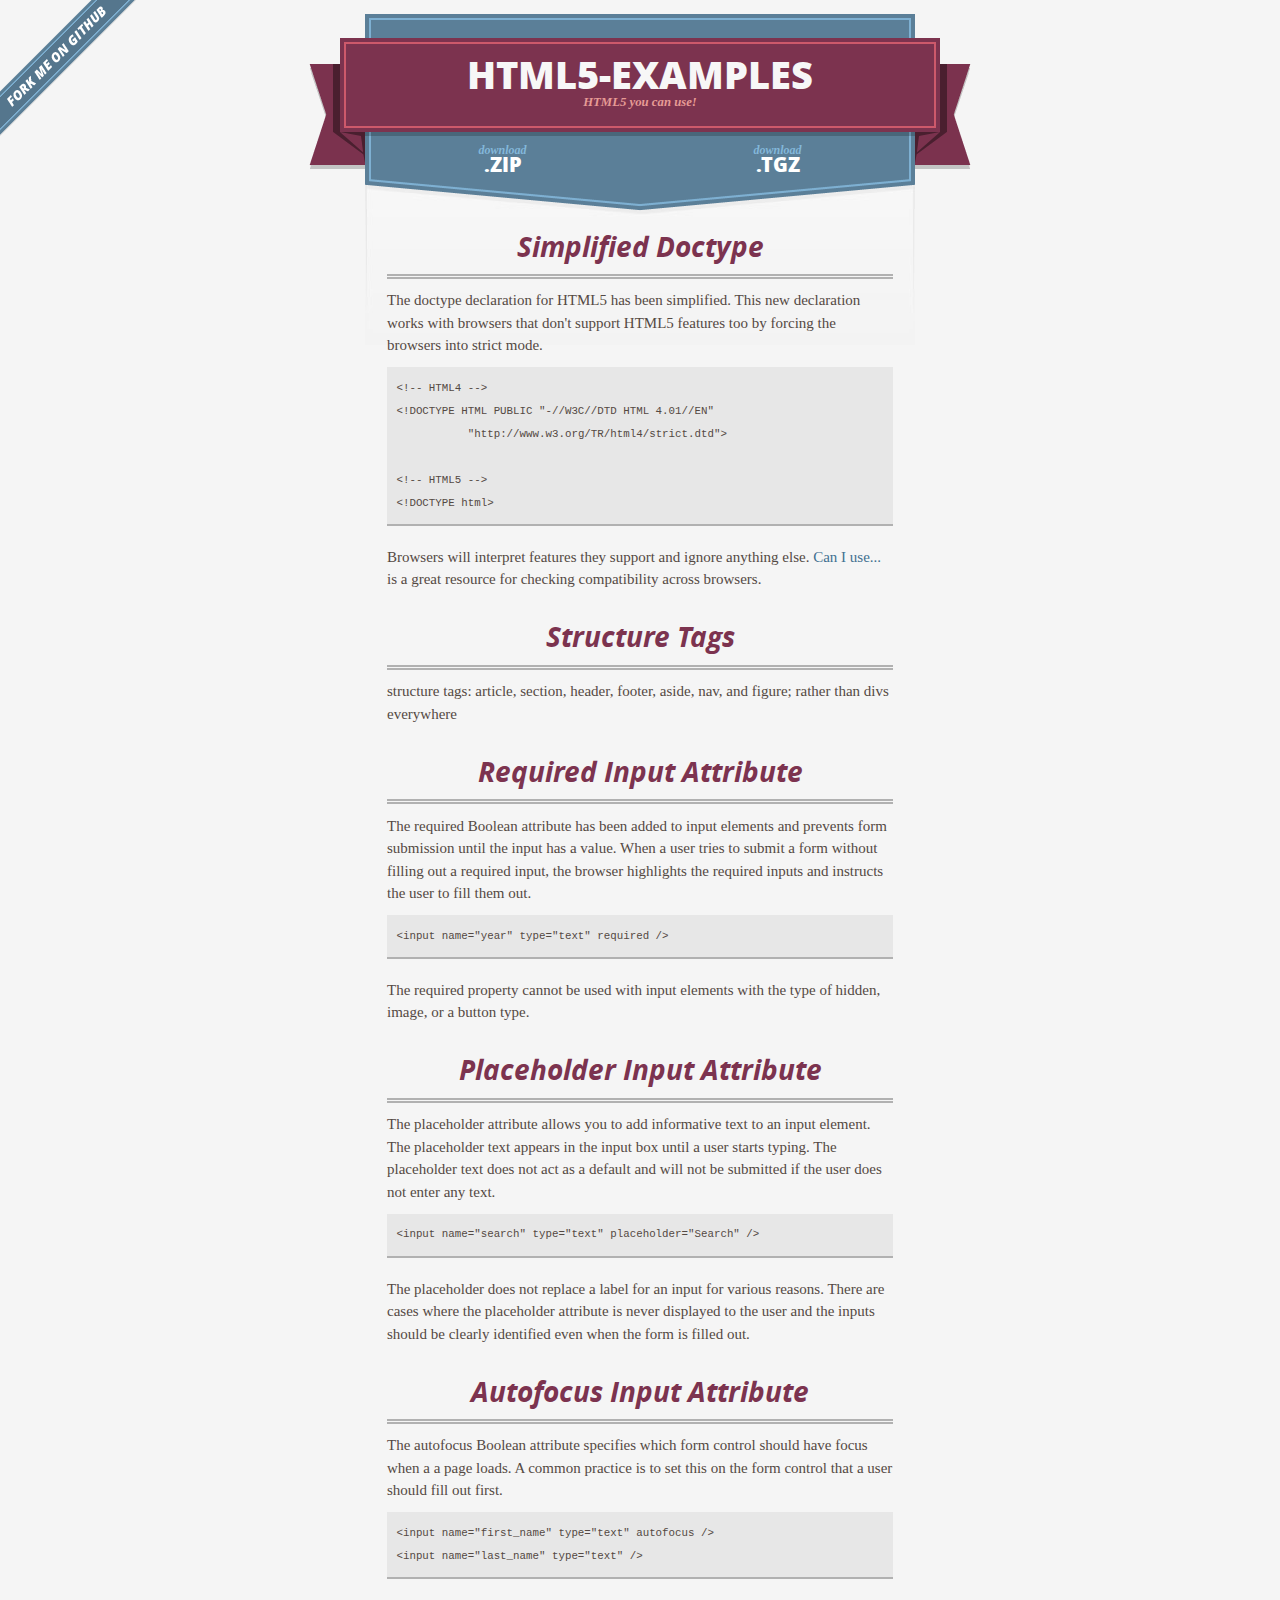
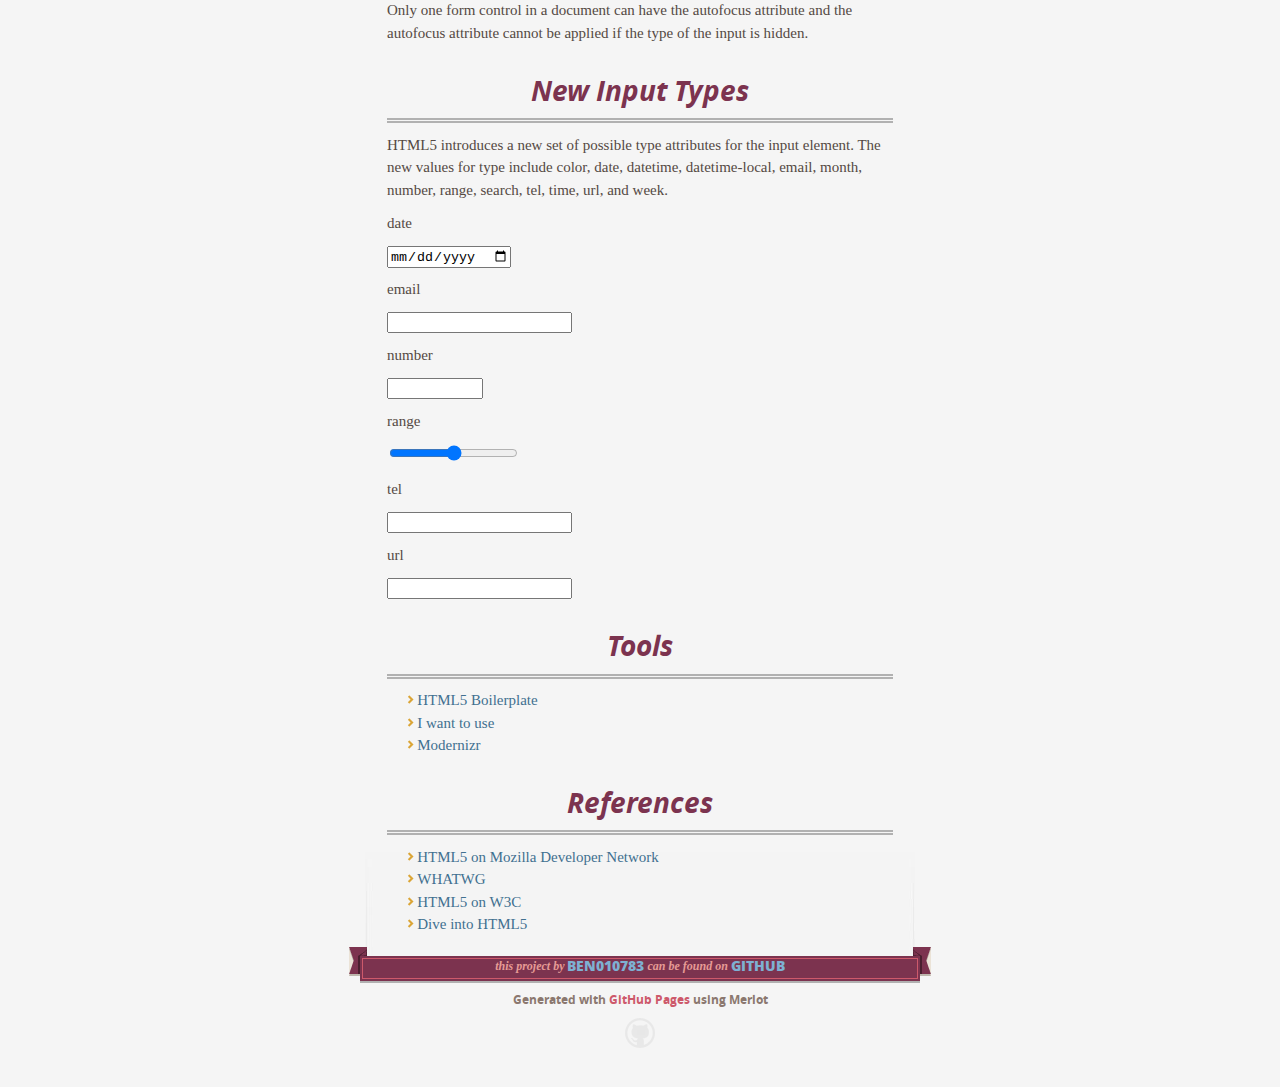
==== index.html @ 08380a98 "Removed placeholder text and added HTML5 info" ====
<!DOCTYPE html>
<html>
  <head>
    <meta charset='utf-8'>
    <meta http-equiv="X-UA-Compatible" content="chrome=1">
    <meta name="viewport" content="width=640" />

    <link rel="stylesheet" href="stylesheets/core.css" media="screen"/>
    <link rel="stylesheet" href="stylesheets/mobile.css" media="handheld, only screen and (max-device-width:640px)"/>
    <link rel="stylesheet" href="stylesheets/pygment_trac.css"/>

    <script type="text/javascript" src="javascripts/modernizr.js"></script>
    <script type="text/javascript" src="https://ajax.googleapis.com/ajax/libs/jquery/1.7.1/jquery.min.js"></script>
    <script type="text/javascript" src="javascripts/headsmart.min.js"></script>
    <script type="text/javascript">
      $(document).ready(function () {
        $('#main_content').headsmart()
      })
    </script>
    <title>HTML5-examples by ben010783</title>
  </head>

  <body>
    <a id="forkme_banner" href="https://github.com/ben010783/html5-examples">View on GitHub</a>
    <div class="shell">

      <header>
        <span class="ribbon-outer">
          <span class="ribbon-inner">
            <h1>HTML5-examples</h1>
            <h2>HTML5 you can use!</h2>
          </span>
          <span class="left-tail"></span>
          <span class="right-tail"></span>
        </span>
      </header>

      <section id="downloads">
        <span class="inner">
          <a href="https://github.com/ben010783/html5-examples/zipball/master" class="zip"><em>download</em> .ZIP</a><a href="https://github.com/ben010783/html5-examples/tarball/master" class="tgz"><em>download</em> .TGZ</a>
        </span>
      </section>


      <span class="banner-fix"></span>


      <section id="main_content">
<h3>
<a name="doctype" class="anchor" href="#doctype"><span class="octicon octicon-link"></span></a>Simplified Doctype</h3>

<p>The doctype declaration for HTML5 has been simplified. This new declaration works with browsers that don't support HTML5 features too by forcing the browsers into strict mode.</p>

<pre><code>&lt;!-- HTML4 --&gt;
&lt;!DOCTYPE HTML PUBLIC "-//W3C//DTD HTML 4.01//EN"
	 "http://www.w3.org/TR/html4/strict.dtd"&gt;

&lt;!-- HTML5 --&gt;
&lt;!DOCTYPE html&gt;</code></pre>

<p>Browsers will interpret features they support and ignore anything else. <a href="http://caniuse.com/" target="_blank">Can I use...</a> is a great resource for checking compatibility across browsers.</p>

<h3>
<a name="references" class="anchor" href="#references"><span class="octicon octicon-link"></span></a>Structure Tags</h3>

<p>structure tags: article, section, header, footer, aside, nav, and figure; rather than divs everywhere</p>

<h3>
<a name="input-required" class="anchor" href="#input-required"><span class="octicon octicon-link"></span></a>Required Input Attribute</h3>

<p>The required Boolean attribute has been added to input elements and prevents form submission until the input has a value. When a user tries to submit a form without filling out a required input, the browser highlights the required inputs and instructs the user to fill them out.</p>

<pre><code>&lt;input name="year" type="text" required /&gt;</code></pre>

<p>The required property cannot be used with input elements with the type of hidden, image, or a button type.</p>
  
<h3>
<a name="input-placeholder" class="anchor" href="#input-placeholder"><span class="octicon octicon-link"></span></a>Placeholder Input Attribute</h3>

<p>The placeholder attribute allows you to add informative text to an input element. The placeholder text appears in the input box until a user starts typing. The placeholder text does not act as a default and will not be submitted if the user does not enter any text.</p>

<pre><code>&lt;input name="search" type="text" placeholder="Search" /&gt;</code></pre>

<p>The placeholder does not replace a label for an input for various reasons. There are cases where the placeholder attribute is never displayed to the user and the inputs should be clearly identified even when the form is filled out.</p>

<h3>
<a name="input-autofocus" class="anchor" href="#input-autofocus"><span class="octicon octicon-link"></span></a>Autofocus Input Attribute</h3>

<p>The autofocus Boolean attribute specifies which form control should have focus when a a page loads. A common practice is to set this on the form control that a user should fill out first.</p>

<pre><code>&lt;input name="first_name" type="text" autofocus /&gt;
&lt;input name="last_name" type="text" /&gt;
</code></pre>

<p>Only one form control in a document can have the autofocus attribute and the autofocus attribute cannot be applied if the type of the input is hidden.</p>

<h3>
<a name="" class="anchor" href="#"><span class="octicon octicon-link"></span></a>New Input Types</h3>

<p>HTML5 introduces a new set of possible type attributes for the input element. The new values for type include color, date, datetime, datetime-local, email, month, number, range, search, tel, time, url, and week.</p>

<p>date</p>
<input type="date" name="start_date" />

<p>email</p>
<input type="email" name="email" />

<p>number</p>
<input type="number" name="order_id" min="1" max="9999999" />

<p>range</p>
<input type="range" name"speed" min="0" max="260" step="10" />

<p>tel</p>
<input type="tel" name"phone_number" />

<p>url</p>
<input type="url" name="home_page" />

<h3>
<a name="tools" class="anchor" href="#tools"><span class="octicon octicon-link"></span></a>Tools</h3>

<ul>
<li><a href="http://html5boilerplate.com/" target="_blank">HTML5 Boilerplate</a></li>
<li><a href="http://www.iwanttouse.com/" target="_blank">I want to use</a></li>
<li><a href="http://modernizr.com/" target="_blank">Modernizr</a></li>
</ul>

<h3>
<a name="references" class="anchor" href="#references"><span class="octicon octicon-link"></span></a>References</h3>

<ul>
<li><a href="https://developer.mozilla.org/en-US/docs/Web/Guide/HTML/HTML5" target="_blank">HTML5 on Mozilla Developer Network</a></li>
<li><a href="http://www.whatwg.org/" target="_blank">WHATWG</a></li>
<li><a href="http://www.w3.org/TR/html5/" target="_blank">HTML5 on W3C</a></li>
<li><a href="http://diveintohtml5.info/" target="_blank">Dive into HTML5</a></li>
<li><a href="" target="_blank"></a></li>
<li><a href="" target="_blank"></a></li>
</ul>

      </section>

      <footer>
        <span class="ribbon-outer">
          <span class="ribbon-inner">
            <p>this project by <a href="https://github.com/ben010783">ben010783</a> can be found on <a href="https://github.com/ben010783/html5-examples">GitHub</a></p>
          </span>
          <span class="left-tail"></span>
          <span class="right-tail"></span>
        </span>
        <p>Generated with <a href="http://pages.github.com">GitHub Pages</a> using Merlot</p>
        <span class="octocat"></span>
      </footer>

    </div>

    
  </body>
</html>
---- stylesheets/core.css ----
@import url("screen.css");
@import url("non-screen.css") handheld;
@import url("non-screen.css") only screen and (max-device-width:640px);
---- stylesheets/mobile.css ----
/* Generated by Font Squirrel (http://www.fontsquirrel.com) on February 9, 2012 */


@font-face {
  font-family: 'Open Sans';
  src: url('../fonts/opensans-regular-webfont.eot');
  src: url('../fonts/opensans-regular-webfont.eot?#iefix') format('embedded-opentype'),
       url('../fonts/opensans-regular-webfont.woff') format('woff'),
       url('../fonts/opensans-regular-webfont.ttf') format('truetype'),
       url('../fonts/opensans-regular-webfont.svg#OpenSansRegular') format('svg');
  font-weight: normal;
  font-style: normal;
}

@font-face {
  font-family: 'Open Sans';
  src: url('../fonts/opensans-italic-webfont.eot');
  src: url('../fonts/opensans-italic-webfont.eot?#iefix') format('embedded-opentype'),
       url('../fonts/opensans-italic-webfont.woff') format('woff'),
       url('../fonts/opensans-italic-webfont.ttf') format('truetype'),
       url('../fonts/opensans-italic-webfont.svg#OpenSansItalic') format('svg');
  font-weight: normal;
  font-style: italic;
}

@font-face {
  font-family: 'Open Sans';
  src: url('../fonts/opensans-bold-webfont.eot');
  src: url('../fonts/opensans-bold-webfont.eot?#iefix') format('embedded-opentype'),
       url('../fonts/opensans-bold-webfont.woff') format('woff'),
       url('../fonts/opensans-bold-webfont.ttf') format('truetype'),
       url('../fonts/opensans-bold-webfont.svg#OpenSansBold') format('svg');
  font-weight: bold;
  font-style: normal;
}

@font-face {
  font-family: 'Open Sans';
  src: url('../fonts/opensans-bolditalic-webfont.eot');
  src: url('../fonts/opensans-bolditalic-webfont.eot?#iefix') format('embedded-opentype'),
       url('../fonts/opensans-bolditalic-webfont.woff') format('woff'),
       url('../fonts/opensans-bolditalic-webfont.ttf') format('truetype'),
       url('../fonts/opensans-bolditalic-webfont.svg#OpenSansBoldItalic') format('svg');
  font-weight: bold;
  font-style: italic;
}

@font-face {
  font-family: 'Open Sans';
  src: url('../fonts/opensans-extrabold-webfont.eot');
  src: url('../fonts/opensans-extrabold-webfont.eot?#iefix') format('embedded-opentype'),
       url('../fonts/opensans-extrabold-webfont.woff') format('woff'),
       url('../fonts/opensans-extrabold-webfont.ttf') format('truetype'),
       url('../fonts/opensans-extrabold-webfont.svg#OpenSansExtrabold') format('svg');
  font-weight: bolder;
  font-style: normal;
}


/* http://meyerweb.com/eric/tools/css/reset/ 
   v2.0 | 20110126
   License: none (public domain)
*/

html, body, div, span, applet, object, iframe,
h1, h2, h3, h4, h5, h6, p, blockquote, pre,
a, abbr, acronym, address, big, cite, code,
del, dfn, em, img, ins, kbd, q, s, samp,
small, strike, strong, sub, sup, tt, var,
b, u, i, center,
dl, dt, dd, ol, ul, li,
fieldset, form, label, legend,
table, caption, tbody, tfoot, thead, tr, th, td,
article, aside, canvas, details, embed, 
figure, figcaption, footer, header, hgroup, 
menu, nav, output, ruby, section, summary,
time, mark, audio, video {
  margin: 0;
  padding: 0;
  border: 0;
  font-size: 100%;
  font: inherit;
  vertical-align: baseline;
}
/* HTML5 display-role reset for older browsers */
article, aside, details, figcaption, figure, 
footer, header, hgroup, menu, nav, section {
  display: block;
}
body {
  line-height: 1;
}
ol, ul {
  list-style: none;
}
blockquote, q {
  quotes: none;
}
blockquote:before, blockquote:after,
q:before, q:after {
  content: '';
  content: none;
}
table {
  border-collapse: collapse;
  border-spacing: 0;
}

header, footer, section {
  display: block;
  position: relative;
}

/* STYLES */

div.shell {
  display: block;
  width: 640px;
  margin: 0 auto;
}

a#forkme_banner {
  display: none;
}

/* header */

header {
  position: relative;
  z-index: 2;
  margin: 0;
  max-width: 640px;
  top: 51px;
}

header span.ribbon-inner {
  position: relative;
  display: block;
  background-color: #cd596b;
  border: 8px solid #7c334f;
  padding: 6px;
  z-index: 1;
}

header span.left-tail, header span.right-tail {
  position: relative;
  display: block;
  width: 19px;
  height: 10px;
  background: transparent url(../images/ribbon-tail-sprite-2x.png) 0 0 no-repeat;
  position: absolute;
  bottom: -10px;
  z-index: 0;
}

header span.left-tail {
  background-position: 0 0;
  left: 0;
}

header span.right-tail {
  background-position: -19px 0;
  right: 0;
}

header h1 {
  background-color: #7c334f;
  font-size: 2em;
  font-weight: bolder;
  font-style: normal;
  text-transform: uppercase;
  color: #F7F7F7;
  text-align: center;
  line-height:1;  
  padding: 14px 20px 0;
}

header h2 {
  background-color: #7c334f;
  font: bold italic .85em/1.5 Georgia, Times, “Times New Roman”, serif;
  color: #e69b95;
  padding-bottom: 14px;
  margin-top: -3px;
  text-align: center;
}

section#downloads {
  position: relative;
  display: block;
  height: 171px;
  width: 602px;
  padding-bottom: 150px;
  margin: 51px auto -250px;
  z-index: 1;
  background: transparent url(../images/shield.png) center 0 no-repeat;
}

section#downloads a {
  display: none;
}

span.banner-fix {
  background: transparent url(../images/shield-fallback.png) center top no-repeat;
  display: block;
  height: 31px;
  position: absolute;
  width: 640px;
  top: 20px;

}

section#main_content {
  z-index: 2;
  padding: 20px 40px 0;
  min-height:185px;
}

/* footer */

footer {
  background: none;
  padding-top: 104px;
  margin: -94px auto 40px;
  max-width:640px;
  text-align: center;
}

footer span.ribbon-outer {
  display: block;
  position: relative;
  border-bottom: 2px solid #B1B1B1;
}

footer span.ribbon-inner {
  position: relative;
  display: block;
  background-color: #cd596b;
  border: 8px solid #7c334f;
  padding: 6px;
  z-index: 1;
}

footer p {
  font-family: 'Open Sans', sans-serif;
  font-weight: bold;
  font-size: .6em;
  color: #8b786f;
}

footer a {
  color: #cd596b;
}

footer span.ribbon-inner p {
  background-color: #7c334f;
  margin: 0;
  color: #e69b95;
  font: bold italic 22px/1 Georgia, Times, “Times New Roman”, serif;
  height: auto;
  line-height: 1.1;
  padding: 20px 0px 10px;
}

footer span.ribbon-inner a {
  display: block;
  position: relative;
  bottom: 0;
  color: #7eb0d2;
  font-family: 'Open Sans', sans-serif;
  text-transform: uppercase;
  font-style: normal;
  font-weight: bolder;
  font-size: 38px;
  padding-bottom: 10px;
}

footer span.ribbon-inner a:hover {
  color: #7eb0d2;
}

footer span.left-tail, footer span.right-tail {
  position: relative;
  display: block;
  width: 23px;
  height: 126px;
  background: transparent url(../images/small-ribbon-tail-sprite-2x.png) 0 0 no-repeat;
  position: absolute;
  top: -126px;
  z-index: 0;
}

footer span.left-tail {
  background-position: 0 0;
  left: 0;
}

footer span.right-tail {
  background-position: -23px 0;
  right: 0;
}

footer span.octocat {
  background: transparent url(../images/octocat-2x.png) 0 0 no-repeat;
  display: block;
  width: 60px;
  height: 60px;
  margin: 20px auto 0;}

/* content */

body {
  background: #F7F7F7;
  font: normal normal 30px/1.5 Georgia, Palatino,” Palatino Linotype”, Times, “Times New Roman”, serif;
  color: #544943;
  -webkit-font-smoothing: antialiased;
}

a, a:hover {
  color: #417090;
}

a {
  text-decoration: none;
}

a:hover {
  text-decoration: underline;
}

h1,h2,h3,h4,h5,h6 {
  font-family: 'Open Sans', sans-serif;
  font-weight: bold;
}

p {
  margin: .7em 0 0;
}

strong {
  font-weight: bold;
}

em {
  font-style: italic;
}

ol {
  margin: .7em 0;
  list-style-type: decimal;
  padding-left: 1.35em;
}

ul {
  margin: .7em 0;
  padding-left: 1.35em;
}

ul li {
  padding-left: 20px;
  background: transparent url(../images/chevron-2x.png) left 15px no-repeat;
}

blockquote {
  font-family: 'Open Sans', sans-serif;
  margin: 20px 0;
  color: #8b786f;
  padding-left: 1.35em;
  background: transparent url('../images/blockquote-gfx-2x.png') 0 8px no-repeat;
}

img {
  -webkit-box-shadow: 0px 4px 0px #B1B1B1;
  -moz-box-shadow: 0px 4px 0px #B1B1B1;
  box-shadow: 0px 4px 0px #B1B1B1;
  border: 4px solid #E7E7E7;
  max-width: 556px;
}

hr {
  border: none;
  outline: none;
  height: 42px;
  background: transparent url('../images/hr-2x.jpg') center center repeat-x;
  margin: 0 0 20px;
}

code {
  background: #E7E7E7;
  font: normal normal .9em/1.7 "Lucida Sans Typewriter", "Lucida Console", Monaco, "Bitstream Vera Sans Mono", monospace;
  padding: 0 5px 1px;
}

pre {
  margin: 10px 0 20px;
  padding: .7em;
  background: #E7E7E7;
  border-bottom: 4px solid #B1B1B1;
  font: normal normal .9em/1.7 "Lucida Sans Typewriter", "Lucida Console", Monaco, "Bitstream Vera Sans Mono", monospace;
  overflow: auto;
}

table {
  background: #E7E7E7;
  display: table;
  width: 100%;
  border-collapse: separate;
  border-bottom: 4px solid #B1B1B1;
  margin: 10px 0;
}

tr {
  display: table-row;
}

th {
  display: table-cell;
  padding: 2px 10px;
  border: solid #F7F7F7;
  border-width: 0 4px 4px 0;
  color: #cd596b;
  font-family: 'Open Sans', sans-serif;
  font-weight: bold;
  font-size: .85em;
}

td {
  display: table-cell;
  padding: 0 .7em;
  border: solid #F7F7F7;
  border-width: 0 4px 4px 0;
}

td:last-child, th:last-child {
  border-right: none;
}

tr:last-child td {
  border-bottom: none;
}

dl {
  margin: .7em 0 20px;
}

dt {
  font-family: 'Open Sans', sans-serif;
  font-weight: bold;
}

dd {
  padding-left: 1.35em;
}

dd p:first-child {
  margin-top: 0;
}

/* Content based headers */

#main_content > .header-level-1:first-child,
#main_content > .header-level-2:first-child,
#main_content > .header-level-3:first-child,
#main_content > .header-level-4:first-child,
#main_content > .header-level-5:first-child,
#main_content > .header-level-6:first-child {
  margin-top: 0;
}

.header-level-1 {
  font-size: 1.85em;
  border-bottom: .2em double #B1B1B1;
  color: #7c334f;
  text-align: center;
  font-style: italic;
  margin: 1.1em 0 .38em;
  line-height: 1.2;
  padding-bottom: 10px
}

.header-level-2 {
  font-size: 1.58em;
  color: #7c334f;
  margin: .95em 0 .5em;
  border-bottom: .1em solid #B1B1B1;
  line-height: 1.2;
  padding-bottom: 10px
}

.header-level-3 {
  margin: 20px 0 10px;
  font-size: 1.45em;
}

.header-level-4 {
  margin: .6em 0;
  font-size: 1.2em;
  color: #cd596b;
}

.header-level-5 {
  margin: .7em 0;
  font-size: 1em;
  color: #8b786f;
}

.header-level-6 {
  margin: .8em 0;
  font-size: .85em;
  font-style: italic;
}
---- stylesheets/pygment_trac.css ----
.highlight  { background: #ffffff; }
.highlight .c { color: #999988; font-style: italic } /* Comment */
.highlight .err { color: #a61717; background-color: #e3d2d2 } /* Error */
.highlight .k { font-weight: bold } /* Keyword */
.highlight .o { font-weight: bold } /* Operator */
.highlight .cm { color: #999988; font-style: italic } /* Comment.Multiline */
.highlight .cp { color: #999999; font-weight: bold } /* Comment.Preproc */
.highlight .c1 { color: #999988; font-style: italic } /* Comment.Single */
.highlight .cs { color: #999999; font-weight: bold; font-style: italic } /* Comment.Special */
.highlight .gd { color: #000000; background-color: #ffdddd } /* Generic.Deleted */
.highlight .gd .x { color: #000000; background-color: #ffaaaa } /* Generic.Deleted.Specific */
.highlight .ge { font-style: italic } /* Generic.Emph */
.highlight .gr { color: #aa0000 } /* Generic.Error */
.highlight .gh { color: #999999 } /* Generic.Heading */
.highlight .gi { color: #000000; background-color: #ddffdd } /* Generic.Inserted */
.highlight .gi .x { color: #000000; background-color: #aaffaa } /* Generic.Inserted.Specific */
.highlight .go { color: #888888 } /* Generic.Output */
.highlight .gp { color: #555555 } /* Generic.Prompt */
.highlight .gs { font-weight: bold } /* Generic.Strong */
.highlight .gu { color: #800080; font-weight: bold; } /* Generic.Subheading */
.highlight .gt { color: #aa0000 } /* Generic.Traceback */
.highlight .kc { font-weight: bold } /* Keyword.Constant */
.highlight .kd { font-weight: bold } /* Keyword.Declaration */
.highlight .kn { font-weight: bold } /* Keyword.Namespace */
.highlight .kp { font-weight: bold } /* Keyword.Pseudo */
.highlight .kr { font-weight: bold } /* Keyword.Reserved */
.highlight .kt { color: #445588; font-weight: bold } /* Keyword.Type */
.highlight .m { color: #009999 } /* Literal.Number */
.highlight .s { color: #d14 } /* Literal.String */
.highlight .na { color: #008080 } /* Name.Attribute */
.highlight .nb { color: #0086B3 } /* Name.Builtin */
.highlight .nc { color: #445588; font-weight: bold } /* Name.Class */
.highlight .no { color: #008080 } /* Name.Constant */
.highlight .ni { color: #800080 } /* Name.Entity */
.highlight .ne { color: #990000; font-weight: bold } /* Name.Exception */
.highlight .nf { color: #990000; font-weight: bold } /* Name.Function */
.highlight .nn { color: #555555 } /* Name.Namespace */
.highlight .nt { color: #000080 } /* Name.Tag */
.highlight .nv { color: #008080 } /* Name.Variable */
.highlight .ow { font-weight: bold } /* Operator.Word */
.highlight .w { color: #bbbbbb } /* Text.Whitespace */
.highlight .mf { color: #009999 } /* Literal.Number.Float */
.highlight .mh { color: #009999 } /* Literal.Number.Hex */
.highlight .mi { color: #009999 } /* Literal.Number.Integer */
.highlight .mo { color: #009999 } /* Literal.Number.Oct */
.highlight .sb { color: #d14 } /* Literal.String.Backtick */
.highlight .sc { color: #d14 } /* Literal.String.Char */
.highlight .sd { color: #d14 } /* Literal.String.Doc */
.highlight .s2 { color: #d14 } /* Literal.String.Double */
.highlight .se { color: #d14 } /* Literal.String.Escape */
.highlight .sh { color: #d14 } /* Literal.String.Heredoc */
.highlight .si { color: #d14 } /* Literal.String.Interpol */
.highlight .sx { color: #d14 } /* Literal.String.Other */
.highlight .sr { color: #009926 } /* Literal.String.Regex */
.highlight .s1 { color: #d14 } /* Literal.String.Single */
.highlight .ss { color: #990073 } /* Literal.String.Symbol */
.highlight .bp { color: #999999 } /* Name.Builtin.Pseudo */
.highlight .vc { color: #008080 } /* Name.Variable.Class */
.highlight .vg { color: #008080 } /* Name.Variable.Global */
.highlight .vi { color: #008080 } /* Name.Variable.Instance */
.highlight .il { color: #009999 } /* Literal.Number.Integer.Long */

.type-csharp .highlight .k { color: #0000FF }
.type-csharp .highlight .kt { color: #0000FF }
.type-csharp .highlight .nf { color: #000000; font-weight: normal }
.type-csharp .highlight .nc { color: #2B91AF }
.type-csharp .highlight .nn { color: #000000 }
.type-csharp .highlight .s { color: #A31515 }
.type-csharp .highlight .sc { color: #A31515 }
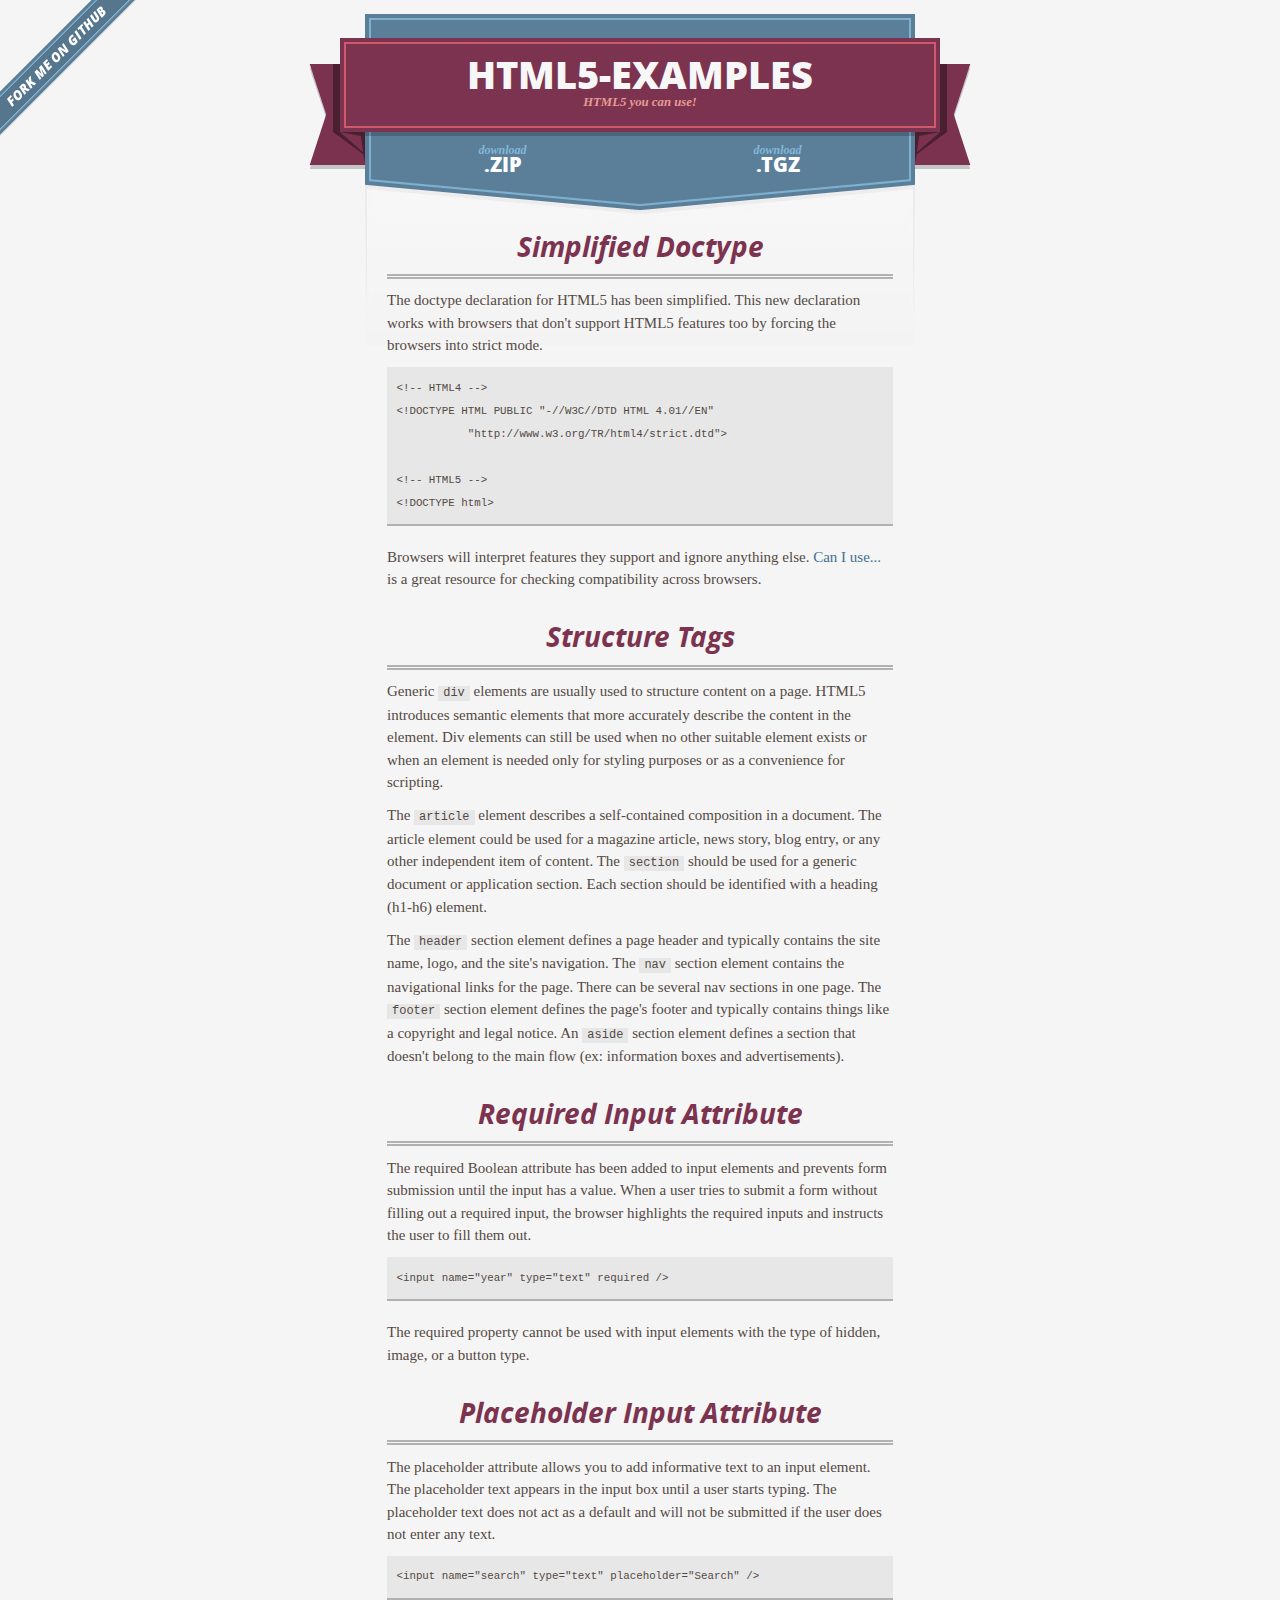
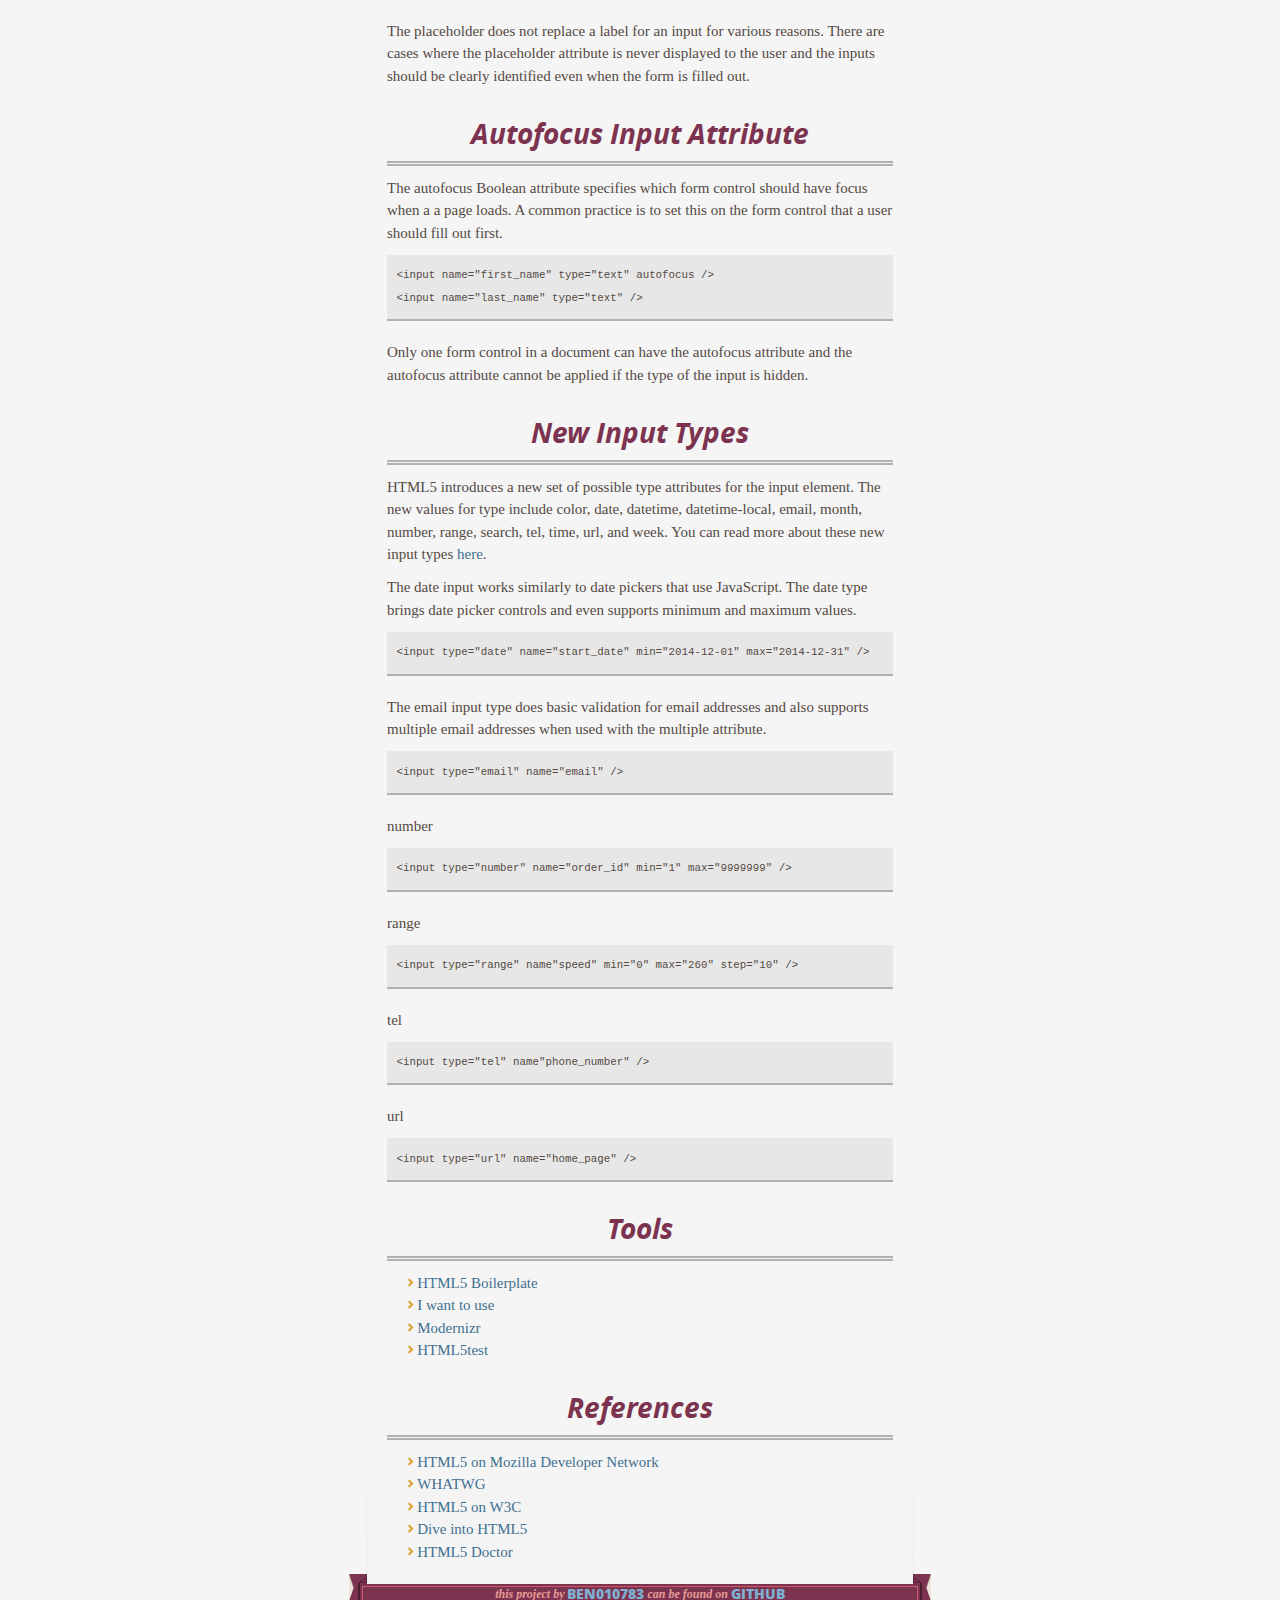
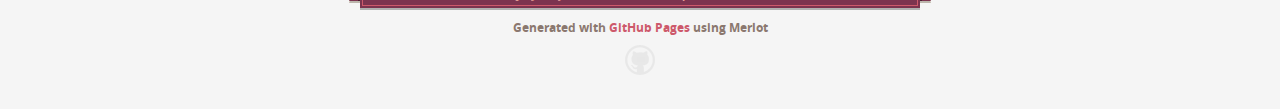
==== commit 2b55331e: "Added descriptions of more input types" ====
--- a/index.html
+++ b/index.html
@@ -63,7 +63,11 @@
 <h3>
 <a name="references" class="anchor" href="#references"><span class="octicon octicon-link"></span></a>Structure Tags</h3>
 
-<p>structure tags: article, section, header, footer, aside, nav, and figure; rather than divs everywhere</p>
+<p>Generic <code>div</code> elements are usually used to structure content on a page. HTML5 introduces semantic elements that more accurately describe the content in the element. Div elements can still be used when no other suitable element exists or when an element is needed only for styling purposes or as a convenience for scripting.</p>
+
+<p>The <code>article</code> element describes a self-contained composition in a document. The article element could be used for a magazine article, news story, blog entry, or any other independent item of content. The <code>section</code> should be used for a generic document or application section. Each section should be identified with a heading (h1-h6) element.</p>
+
+<p>The <code>header</code> section element defines a page header and typically contains the site name, logo, and the site's navigation. The <code>nav</code> section element contains the navigational links for the page.  There can be several nav sections in one page. The <code>footer</code> section element defines the page's footer and typically contains things like a copyright and legal notice. An <code>aside</code> section element defines a section that doesn't belong to the main flow (ex: information boxes and advertisements).</p>
 
 <h3>
 <a name="input-required" class="anchor" href="#input-required"><span class="octicon octicon-link"></span></a>Required Input Attribute</h3>
@@ -97,25 +101,25 @@
 <h3>
 <a name="" class="anchor" href="#"><span class="octicon octicon-link"></span></a>New Input Types</h3>
 
-<p>HTML5 introduces a new set of possible type attributes for the input element. The new values for type include color, date, datetime, datetime-local, email, month, number, range, search, tel, time, url, and week.</p>
+<p>HTML5 introduces a new set of possible type attributes for the input element. The new values for type include color, date, datetime, datetime-local, email, month, number, range, search, tel, time, url, and week. You can read more about these new input types <a href="http://html5doctor.com/html5-forms-input-types/" target="_blank">here</a>.</p>
 
-<p>date</p>
-<input type="date" name="start_date" />
+<p>The date input works similarly to date pickers that use JavaScript. The date type brings date picker controls and even supports minimum and maximum values.</p>
+<pre><code>&lt;input type="date" name="start_date" min="2014-12-01" max="2014-12-31" /&gt;</code></pre>
 
-<p>email</p>
-<input type="email" name="email" />
+<p>The email input type does basic validation for email addresses and also supports multiple email addresses when used with the multiple attribute.</p>
+<pre><code>&lt;input type="email" name="email" /&gt;</code></pre>
 
 <p>number</p>
-<input type="number" name="order_id" min="1" max="9999999" />
+<pre><code>&lt;input type="number" name="order_id" min="1" max="9999999" /&gt;</code></pre>
 
 <p>range</p>
-<input type="range" name"speed" min="0" max="260" step="10" />
+<pre><code>&lt;input type="range" name"speed" min="0" max="260" step="10" /&gt;</code></pre>
 
 <p>tel</p>
-<input type="tel" name"phone_number" />
+<pre><code>&lt;input type="tel" name"phone_number" /&gt;</code></pre>
 
 <p>url</p>
-<input type="url" name="home_page" />
+<pre><code>&lt;input type="url" name="home_page" /&gt;</code></pre>
 
 <h3>
 <a name="tools" class="anchor" href="#tools"><span class="octicon octicon-link"></span></a>Tools</h3>
@@ -124,6 +128,7 @@
 <li><a href="http://html5boilerplate.com/" target="_blank">HTML5 Boilerplate</a></li>
 <li><a href="http://www.iwanttouse.com/" target="_blank">I want to use</a></li>
 <li><a href="http://modernizr.com/" target="_blank">Modernizr</a></li>
+<li><a href="http://html5test.com/" target="_blank">HTML5test</a></li>
 </ul>
 
 <h3>
@@ -134,8 +139,7 @@
 <li><a href="http://www.whatwg.org/" target="_blank">WHATWG</a></li>
 <li><a href="http://www.w3.org/TR/html5/" target="_blank">HTML5 on W3C</a></li>
 <li><a href="http://diveintohtml5.info/" target="_blank">Dive into HTML5</a></li>
-<li><a href="" target="_blank"></a></li>
-<li><a href="" target="_blank"></a></li>
+<li><a href="http://html5doctor.com/" target="_blank">HTML5 Doctor</a></li>
 </ul>
 
       </section>
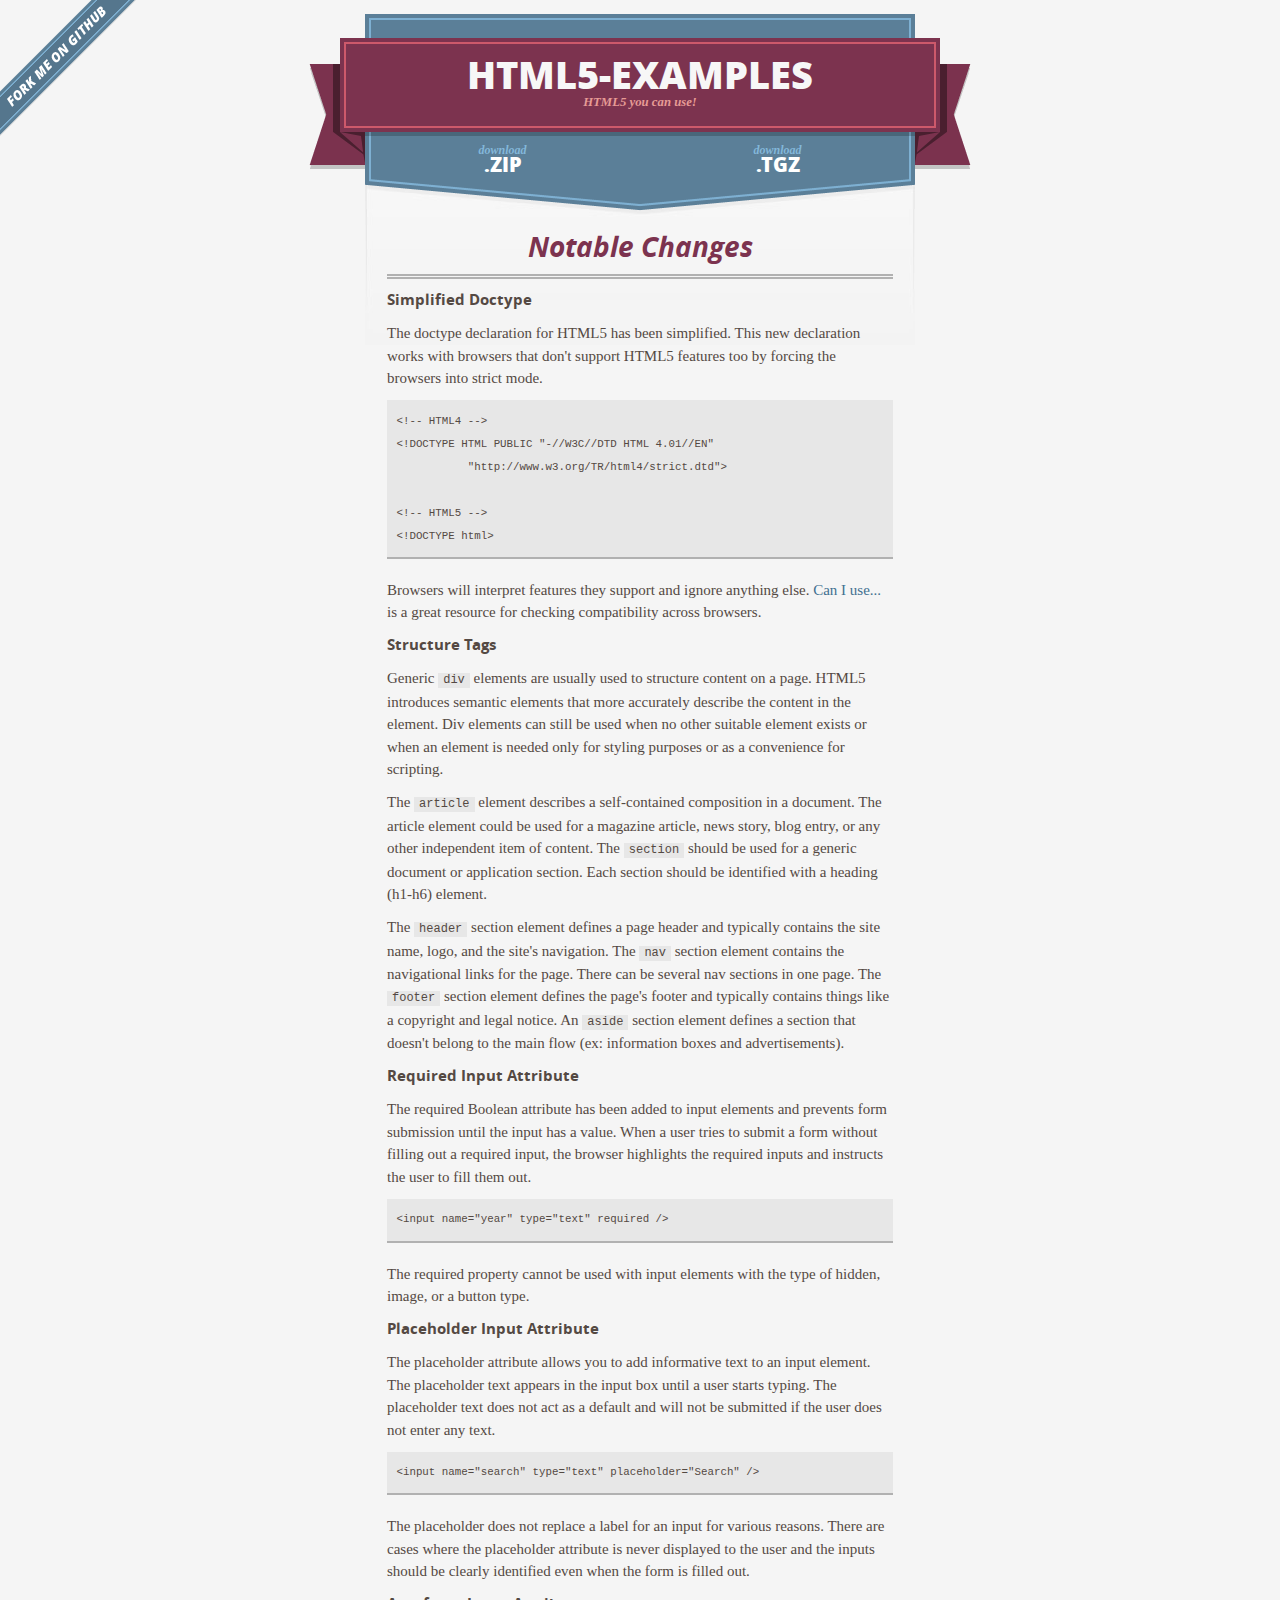
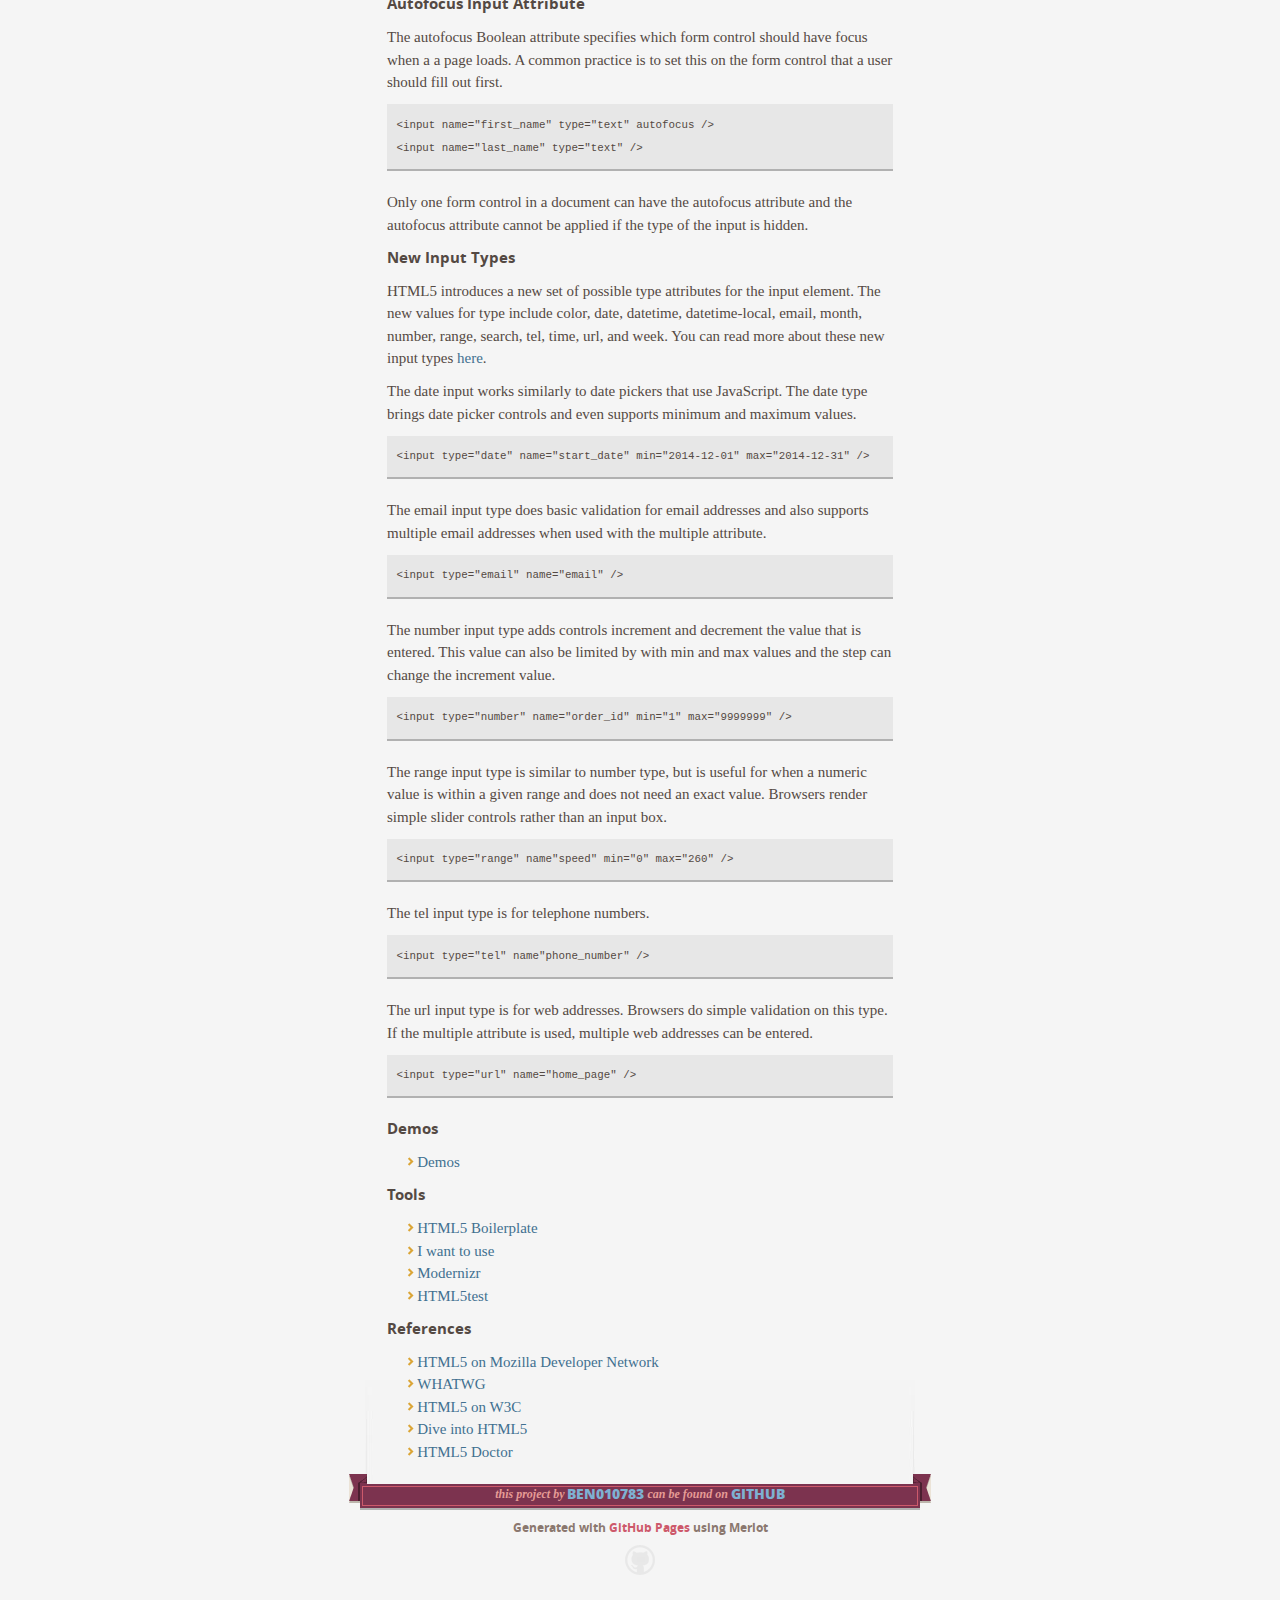
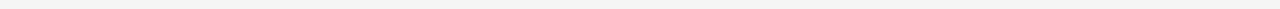
==== commit 01941b00: "Added a demo for forms" ====
--- a/index.html
+++ b/index.html
@@ -46,6 +46,8 @@
 
 
       <section id="main_content">
+<h2>Notable Changes</h2>
+<section id="doctype">
 <h3>
 <a name="doctype" class="anchor" href="#doctype"><span class="octicon octicon-link"></span></a>Simplified Doctype</h3>
 
@@ -59,7 +61,9 @@
 &lt;!DOCTYPE html&gt;</code></pre>
 
 <p>Browsers will interpret features they support and ignore anything else. <a href="http://caniuse.com/" target="_blank">Can I use...</a> is a great resource for checking compatibility across browsers.</p>
+</section>
 
+<section id="references">
 <h3>
 <a name="references" class="anchor" href="#references"><span class="octicon octicon-link"></span></a>Structure Tags</h3>
 
@@ -68,7 +72,9 @@
 <p>The <code>article</code> element describes a self-contained composition in a document. The article element could be used for a magazine article, news story, blog entry, or any other independent item of content. The <code>section</code> should be used for a generic document or application section. Each section should be identified with a heading (h1-h6) element.</p>
 
 <p>The <code>header</code> section element defines a page header and typically contains the site name, logo, and the site's navigation. The <code>nav</code> section element contains the navigational links for the page.  There can be several nav sections in one page. The <code>footer</code> section element defines the page's footer and typically contains things like a copyright and legal notice. An <code>aside</code> section element defines a section that doesn't belong to the main flow (ex: information boxes and advertisements).</p>
+</section>
 
+<section id="input-required">
 <h3>
 <a name="input-required" class="anchor" href="#input-required"><span class="octicon octicon-link"></span></a>Required Input Attribute</h3>
 
@@ -77,7 +83,9 @@
 <pre><code>&lt;input name="year" type="text" required /&gt;</code></pre>
 
 <p>The required property cannot be used with input elements with the type of hidden, image, or a button type.</p>
+</section>
   
+<section id="input-placeholder">
 <h3>
 <a name="input-placeholder" class="anchor" href="#input-placeholder"><span class="octicon octicon-link"></span></a>Placeholder Input Attribute</h3>
 
@@ -86,7 +94,9 @@
 <pre><code>&lt;input name="search" type="text" placeholder="Search" /&gt;</code></pre>
 
 <p>The placeholder does not replace a label for an input for various reasons. There are cases where the placeholder attribute is never displayed to the user and the inputs should be clearly identified even when the form is filled out.</p>
+</section>
 
+<section id="input-autofocus">
 <h3>
 <a name="input-autofocus" class="anchor" href="#input-autofocus"><span class="octicon octicon-link"></span></a>Autofocus Input Attribute</h3>
 
@@ -97,9 +107,11 @@
 </code></pre>
 
 <p>Only one form control in a document can have the autofocus attribute and the autofocus attribute cannot be applied if the type of the input is hidden.</p>
+</section>
 
+<section id="input-types">
 <h3>
-<a name="" class="anchor" href="#"><span class="octicon octicon-link"></span></a>New Input Types</h3>
+<a name="input-types" class="anchor" href="#input-types"><span class="octicon octicon-link"></span></a>New Input Types</h3>
 
 <p>HTML5 introduces a new set of possible type attributes for the input element. The new values for type include color, date, datetime, datetime-local, email, month, number, range, search, tel, time, url, and week. You can read more about these new input types <a href="http://html5doctor.com/html5-forms-input-types/" target="_blank">here</a>.</p>
 
@@ -109,18 +121,29 @@
 <p>The email input type does basic validation for email addresses and also supports multiple email addresses when used with the multiple attribute.</p>
 <pre><code>&lt;input type="email" name="email" /&gt;</code></pre>
 
-<p>number</p>
+<p>The number input type adds controls increment and decrement the value that is entered.  This value can also be limited by with min and max values and the step can change the increment value.</p>
 <pre><code>&lt;input type="number" name="order_id" min="1" max="9999999" /&gt;</code></pre>
 
-<p>range</p>
-<pre><code>&lt;input type="range" name"speed" min="0" max="260" step="10" /&gt;</code></pre>
+<p>The range input type is similar to number type, but is useful for when a numeric value is within a given range and does not need an exact value. Browsers render simple slider controls rather than an input box.</p>
+<pre><code>&lt;input type="range" name"speed" min="0" max="260" /&gt;</code></pre>
 
-<p>tel</p>
+<p>The tel input type is for telephone numbers.</p>
 <pre><code>&lt;input type="tel" name"phone_number" /&gt;</code></pre>
 
-<p>url</p>
+<p>The url input type is for web addresses. Browsers do simple validation on this type. If the multiple attribute is used, multiple web addresses can be entered.</p>
 <pre><code>&lt;input type="url" name="home_page" /&gt;</code></pre>
+</section>
 
+<section id="demos">
+<h3>
+<a name="demos" class="anchor" href="#demos"><span class="octicon octicon-link"></span></a>Demos</h3>
+
+<ul>
+<li><a href="./forms.html">Demos</a></li>
+</ul>
+</section>
+
+<section id="tools">
 <h3>
 <a name="tools" class="anchor" href="#tools"><span class="octicon octicon-link"></span></a>Tools</h3>
 
@@ -130,7 +153,9 @@
 <li><a href="http://modernizr.com/" target="_blank">Modernizr</a></li>
 <li><a href="http://html5test.com/" target="_blank">HTML5test</a></li>
 </ul>
+</section>
 
+<section id="references">
 <h3>
 <a name="references" class="anchor" href="#references"><span class="octicon octicon-link"></span></a>References</h3>
 
@@ -141,7 +166,7 @@
 <li><a href="http://diveintohtml5.info/" target="_blank">Dive into HTML5</a></li>
 <li><a href="http://html5doctor.com/" target="_blank">HTML5 Doctor</a></li>
 </ul>
-
+</section>
       </section>
 
       <footer>
--- a/stylesheets/mobile.css
+++ b/stylesheets/mobile.css
@@ -508,3 +508,7 @@
   font-size: .85em;
   font-style: italic;
 }
+
+.cc_label {
+  width: 200px;
+}
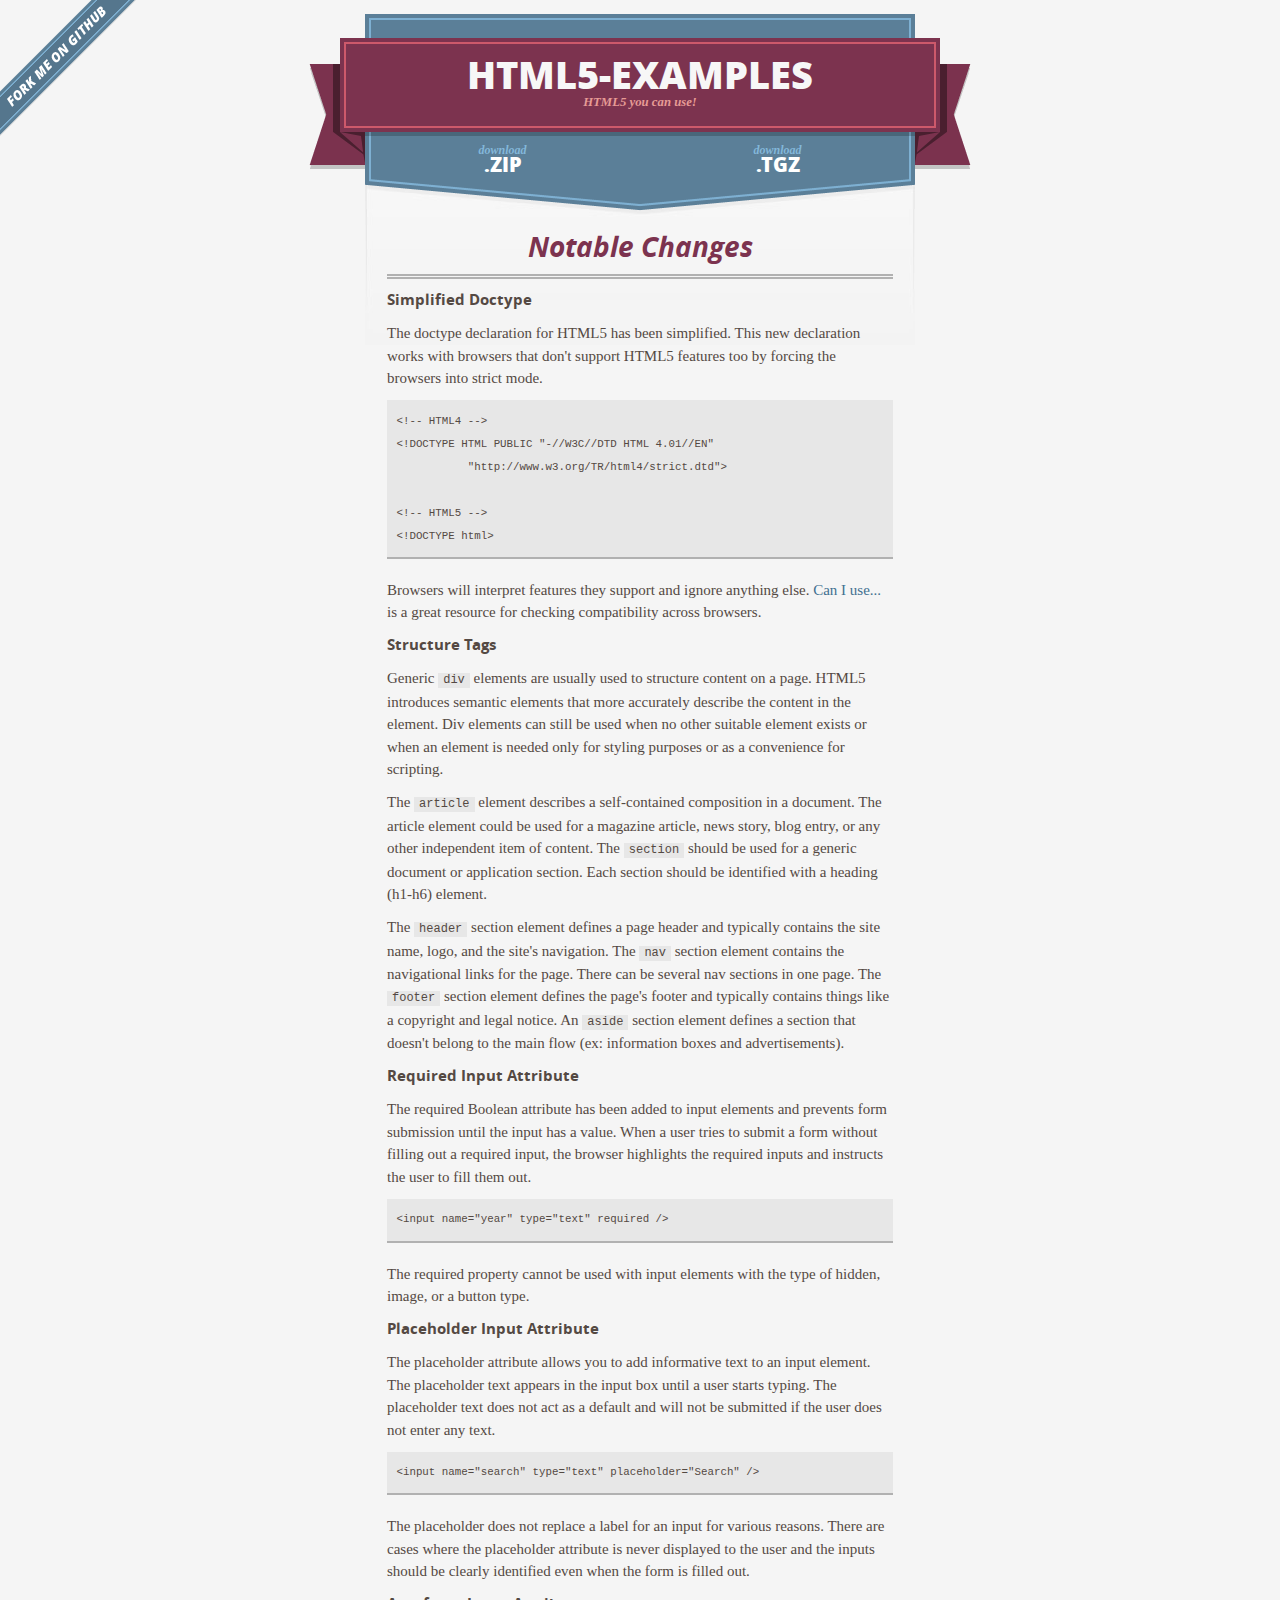
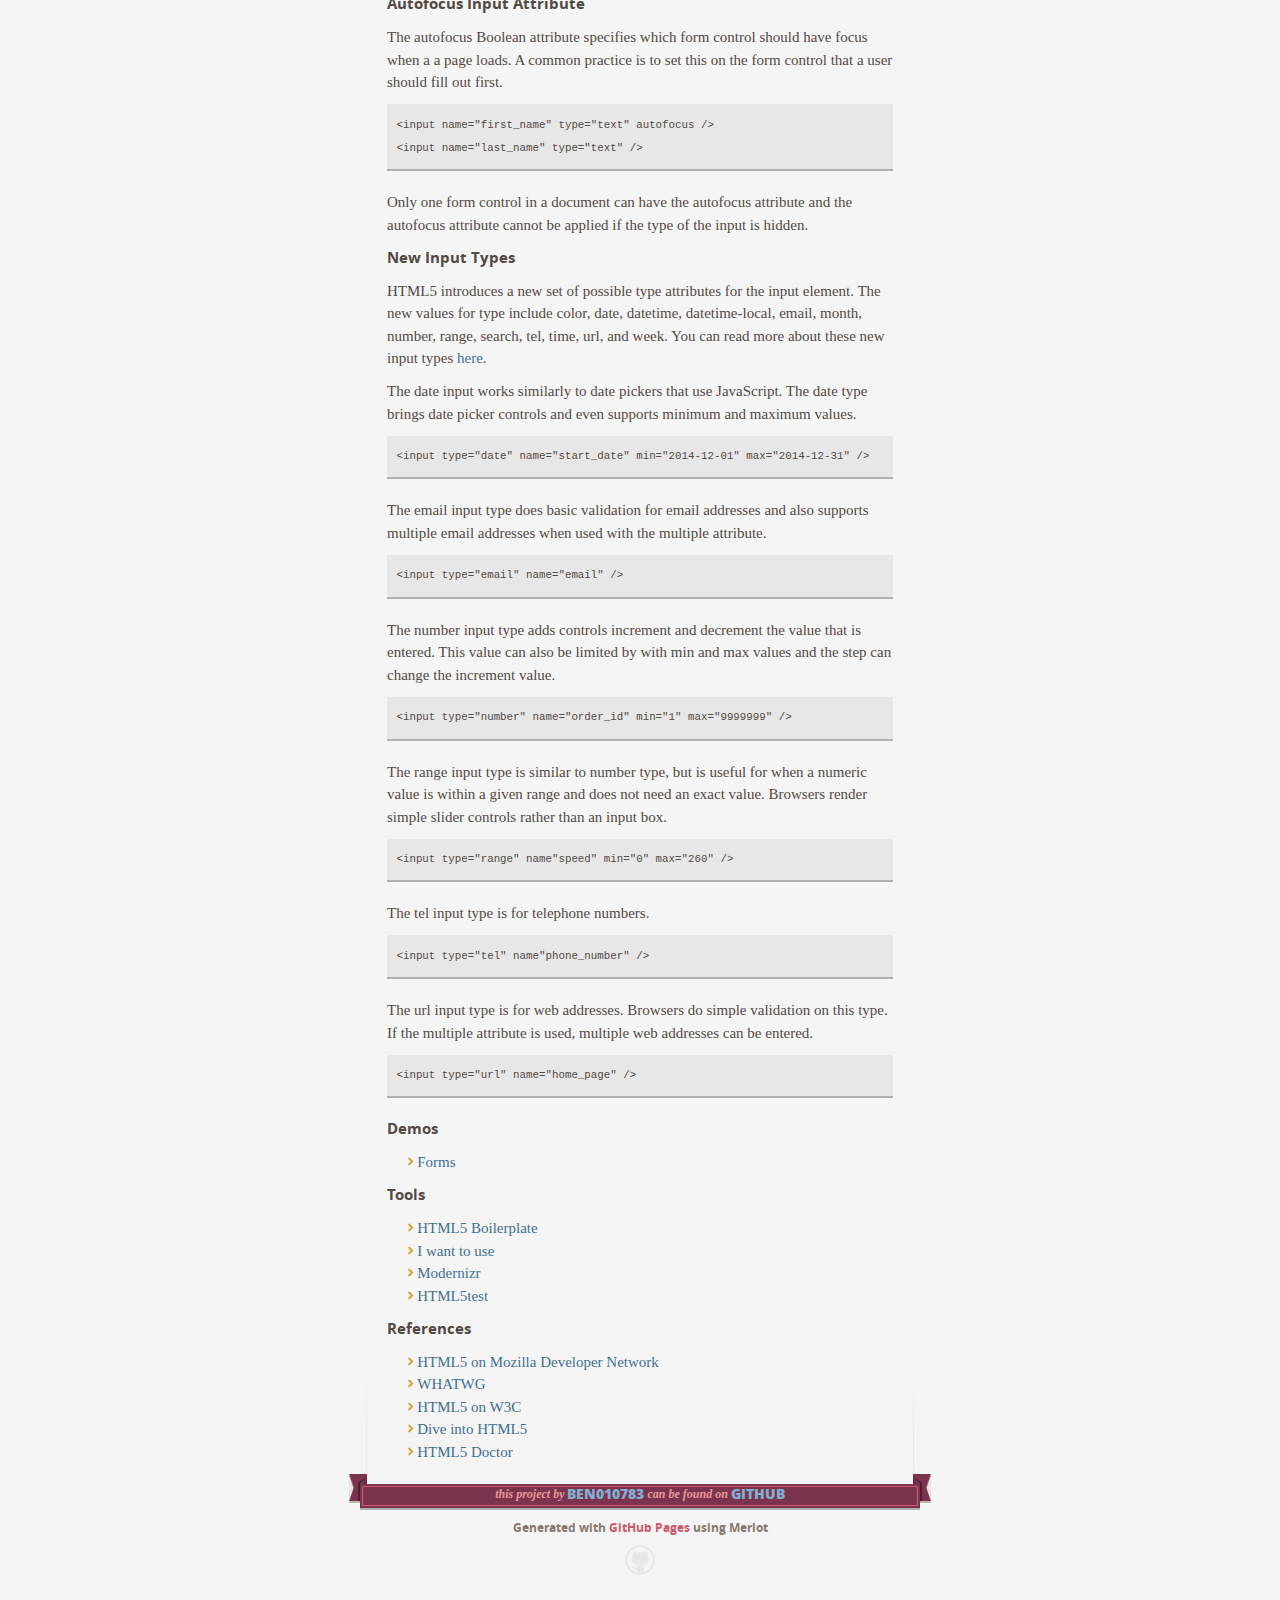
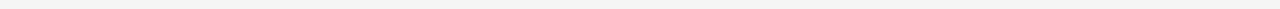
==== commit 690ed3a7: "Added autofocus, min month, and corrected demo link" ====
--- a/index.html
+++ b/index.html
@@ -139,7 +139,7 @@
 <a name="demos" class="anchor" href="#demos"><span class="octicon octicon-link"></span></a>Demos</h3>
 
 <ul>
-<li><a href="./forms.html">Demos</a></li>
+<li><a href="./forms.html">Forms</a></li>
 </ul>
 </section>
 
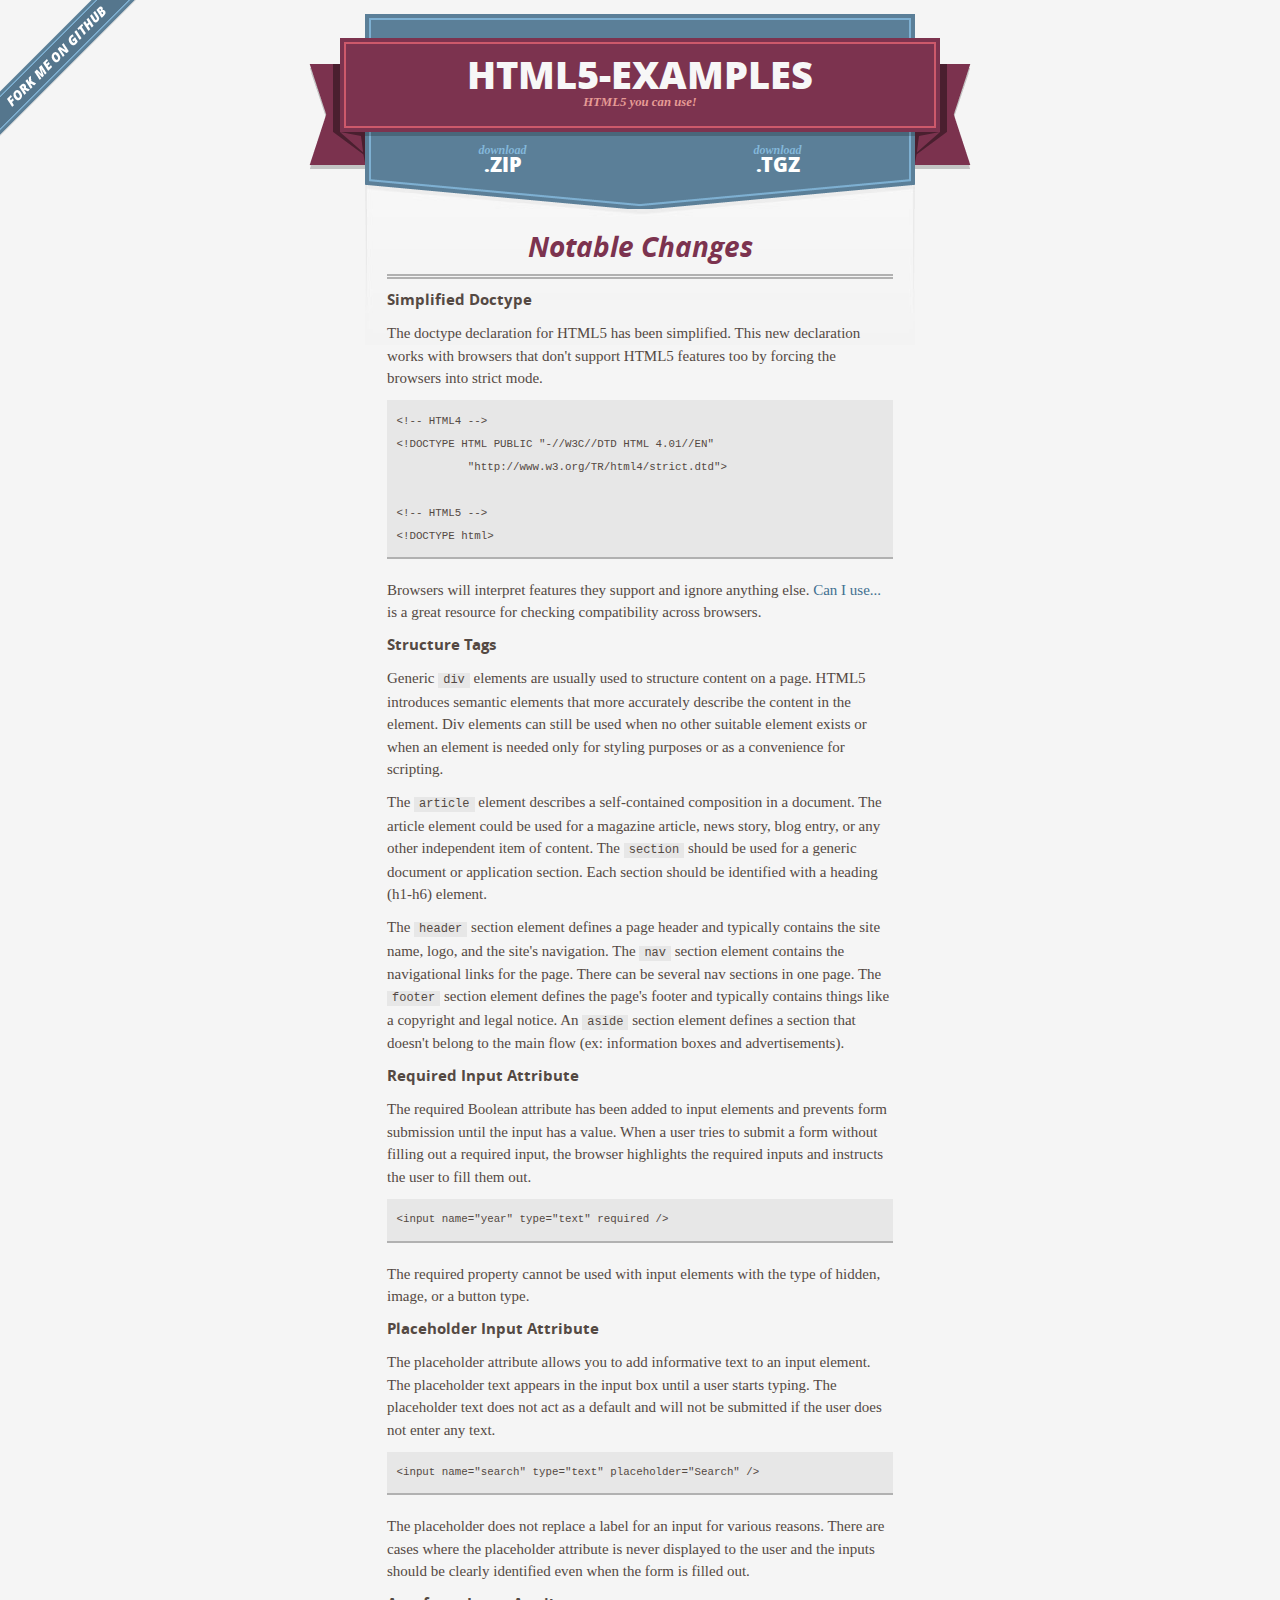
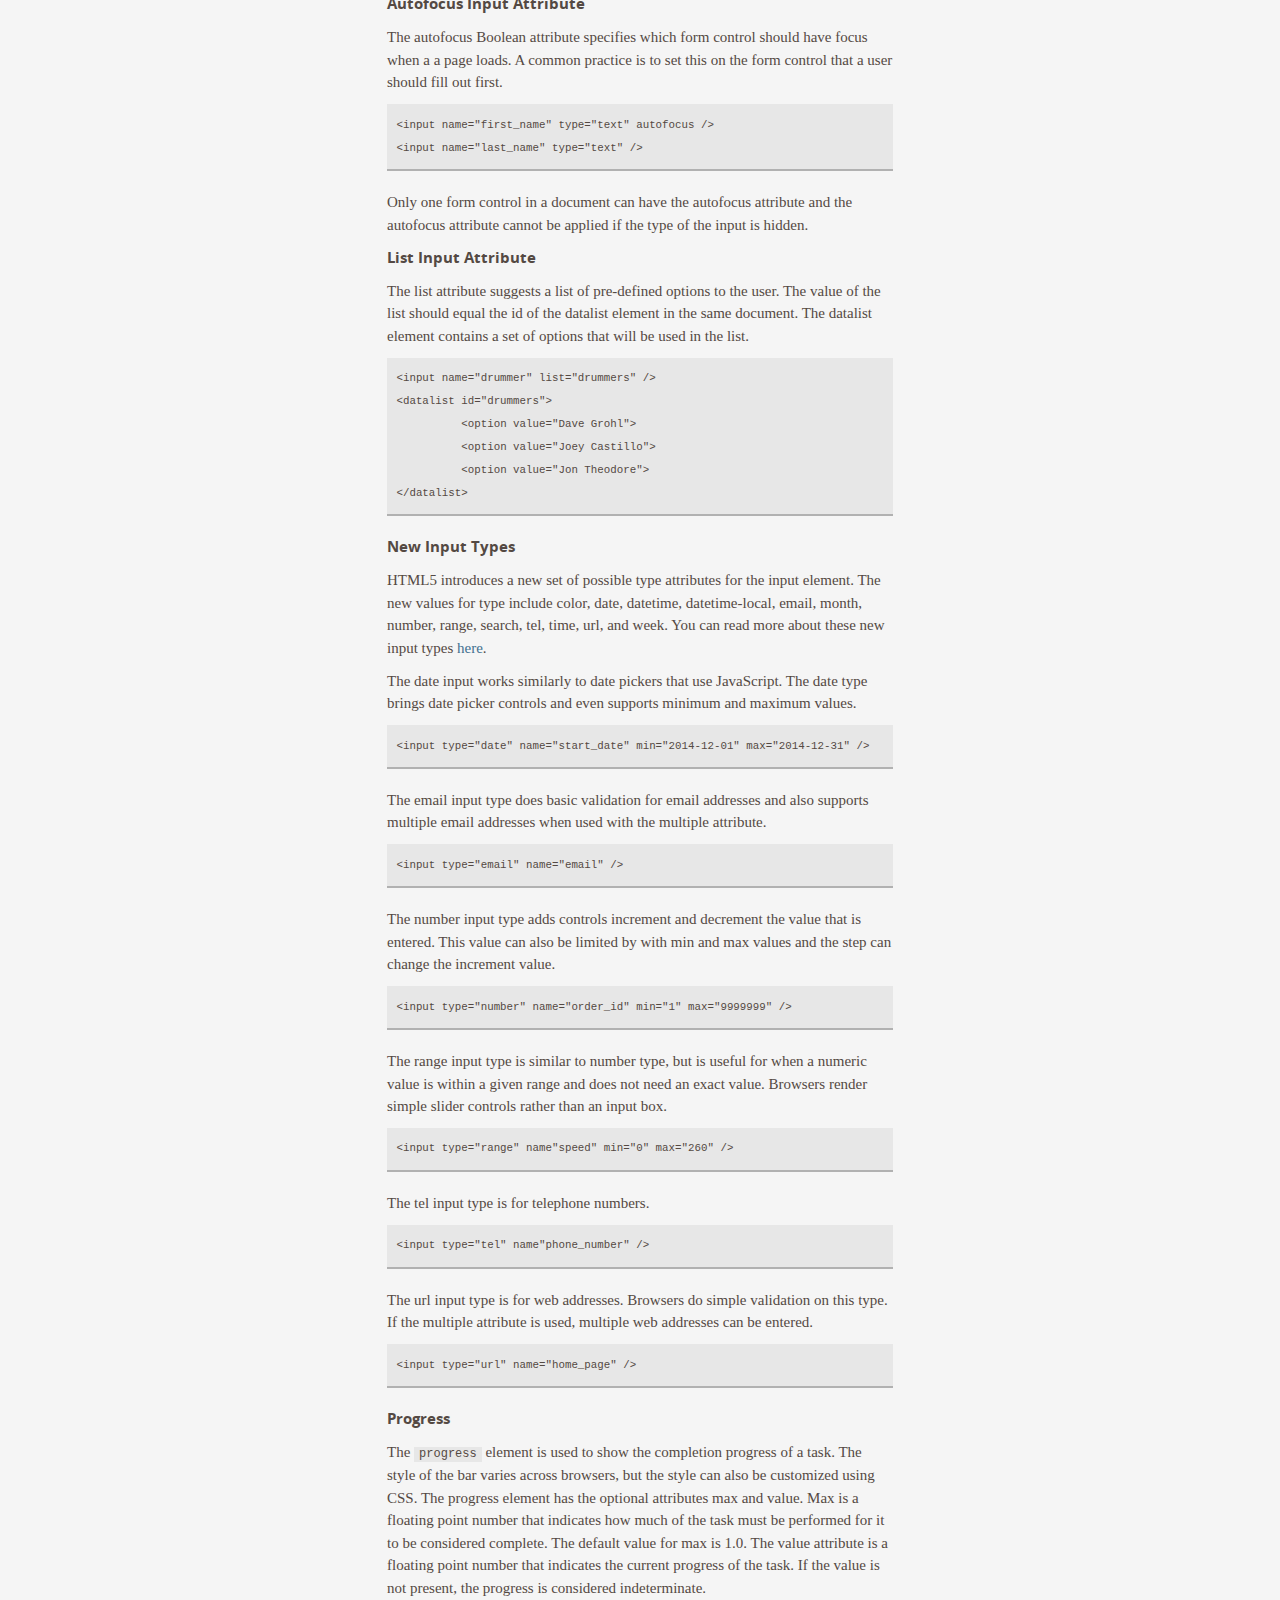
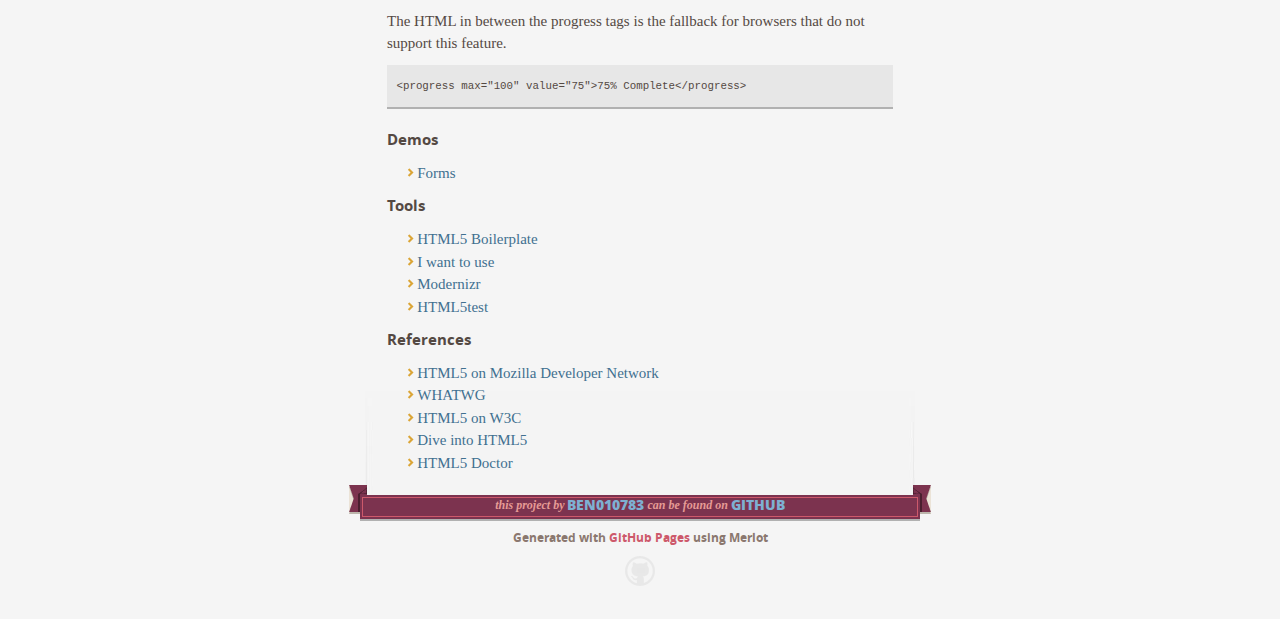
==== commit 6dcc80be: "Fixed ids for structure section" ====
--- a/index.html
+++ b/index.html
@@ -63,9 +63,9 @@
 <p>Browsers will interpret features they support and ignore anything else. <a href="http://caniuse.com/" target="_blank">Can I use...</a> is a great resource for checking compatibility across browsers.</p>
 </section>
 
-<section id="references">
-<h3>
-<a name="references" class="anchor" href="#references"><span class="octicon octicon-link"></span></a>Structure Tags</h3>
+<section id="structure">
+<h3>
+<a name="structure" class="anchor" href="#structure"><span class="octicon octicon-link"></span></a>Structure Tags</h3>
 
 <p>Generic <code>div</code> elements are usually used to structure content on a page. HTML5 introduces semantic elements that more accurately describe the content in the element. Div elements can still be used when no other suitable element exists or when an element is needed only for styling purposes or as a convenience for scripting.</p>
 
@@ -73,7 +73,7 @@
 
 <p>The <code>header</code> section element defines a page header and typically contains the site name, logo, and the site's navigation. The <code>nav</code> section element contains the navigational links for the page.  There can be several nav sections in one page. The <code>footer</code> section element defines the page's footer and typically contains things like a copyright and legal notice. An <code>aside</code> section element defines a section that doesn't belong to the main flow (ex: information boxes and advertisements).</p>
 </section>
-
+  
 <section id="input-required">
 <h3>
 <a name="input-required" class="anchor" href="#input-required"><span class="octicon octicon-link"></span></a>Required Input Attribute</h3>
@@ -109,6 +109,21 @@
 <p>Only one form control in a document can have the autofocus attribute and the autofocus attribute cannot be applied if the type of the input is hidden.</p>
 </section>
 
+<section id="input-list">
+<h3>
+<a name="input-list" class="anchor" href="#input-list"><span class="octicon octicon-link"></span></a>List Input Attribute</h3>
+
+<p>The list attribute suggests a list of pre-defined options to the user. The value of the list should equal the id of the datalist element in the same document. The datalist element contains a set of options that will be used in the list.</p>
+
+<pre><code>&lt;input name="drummer" list="drummers" /&gt;
+&lt;datalist id="drummers"&gt;
+	&lt;option value="Dave Grohl"&gt;
+	&lt;option value="Joey Castillo"&gt;
+	&lt;option value="Jon Theodore"&gt;
+&lt;/datalist&gt;</code></pre>
+
+</section>
+
 <section id="input-types">
 <h3>
 <a name="input-types" class="anchor" href="#input-types"><span class="octicon octicon-link"></span></a>New Input Types</h3>
@@ -132,6 +147,18 @@
 
 <p>The url input type is for web addresses. Browsers do simple validation on this type. If the multiple attribute is used, multiple web addresses can be entered.</p>
 <pre><code>&lt;input type="url" name="home_page" /&gt;</code></pre>
+</section>
+
+<section id="progress">
+<h3>
+<a name="progress" class="anchor" href="#progress"><span class="octicon octicon-link"></span></a>Progress</h3>
+
+<p>The <code>progress</code> element is used to show the completion progress of a task. The style of the bar varies across browsers, but the style can also be customized using CSS. The progress element has the optional attributes max and value. Max is a floating point number that indicates how much of the task must be performed for it to be considered complete.  The default value for max is 1.0. The value attribute is a floating point number that indicates the current progress of the task. If the value is not present, the progress is considered indeterminate.</p>
+
+<p>The HTML in between the progress tags is the fallback for browsers that do not support this feature.</p>
+
+<pre><code>&lt;progress max="100" value="75"&gt;75% Complete&lt;/progress&gt;</code></pre>
+
 </section>
 
 <section id="demos">
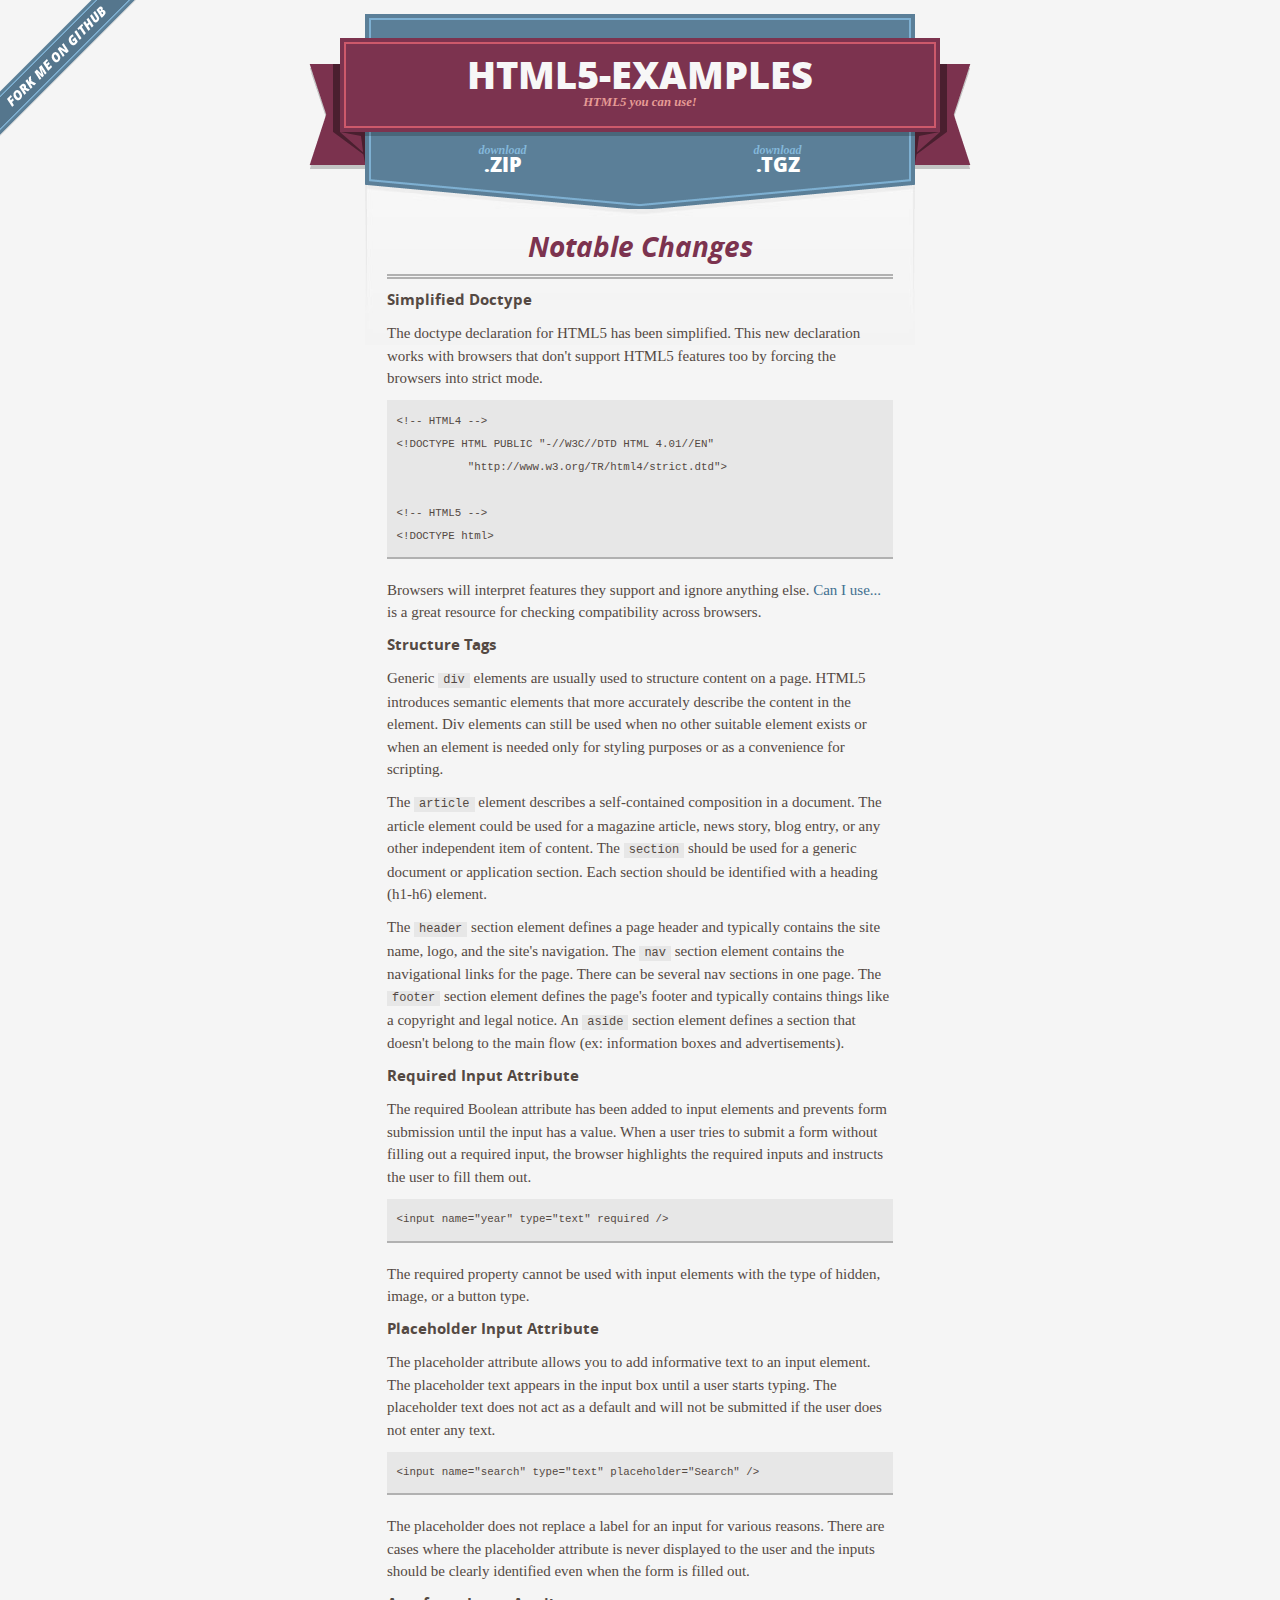
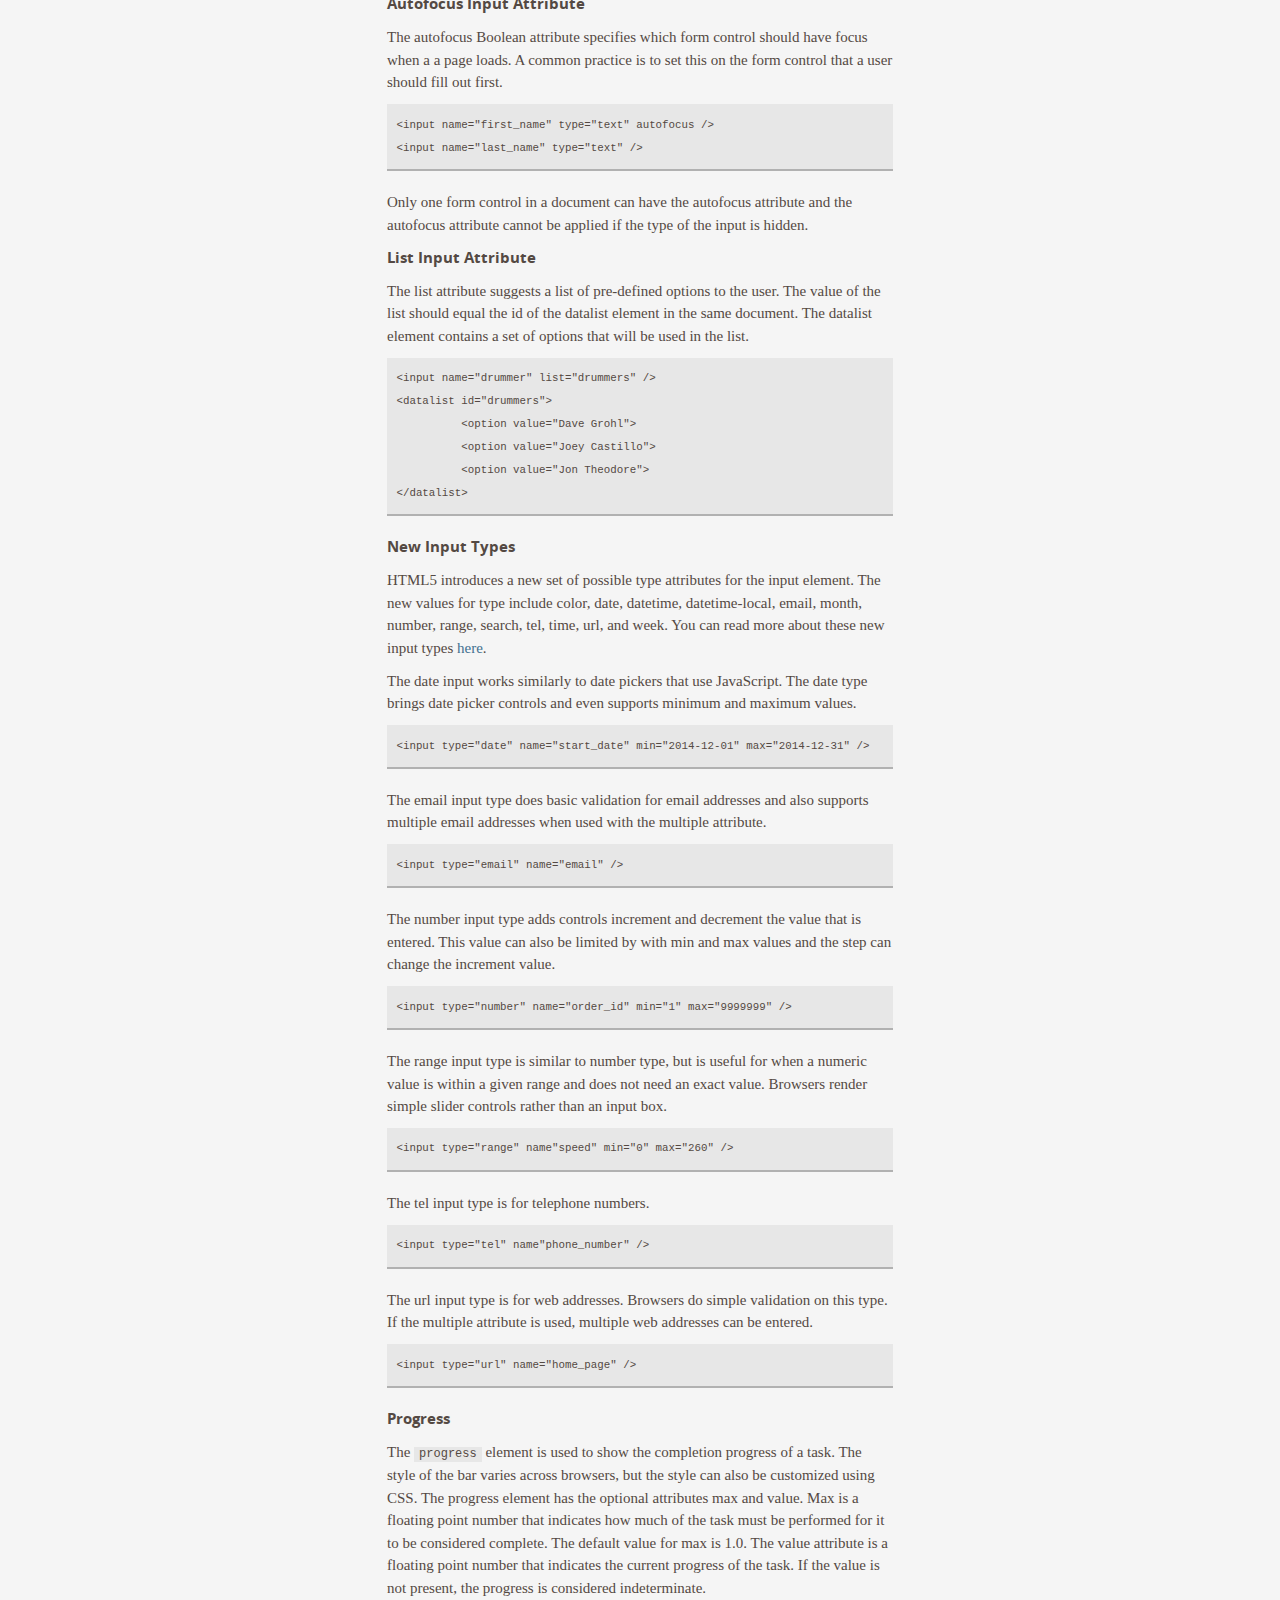
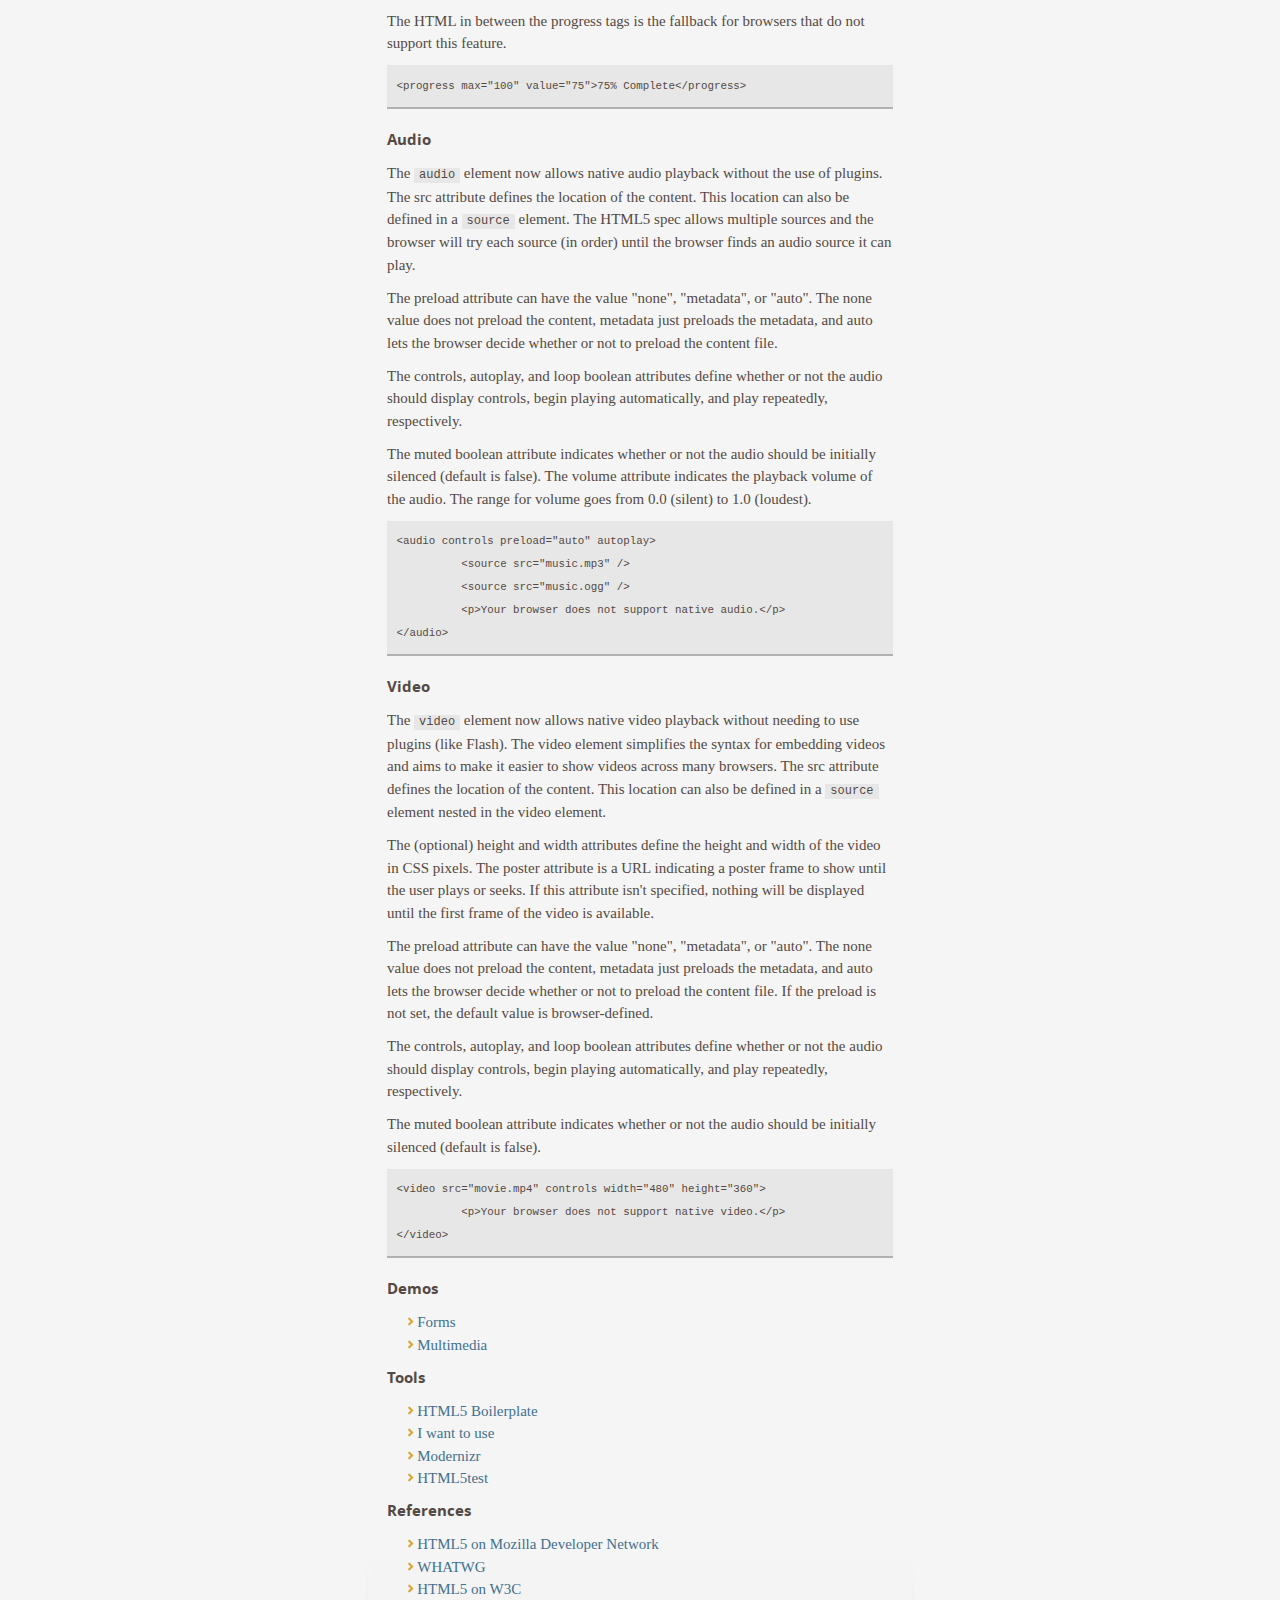
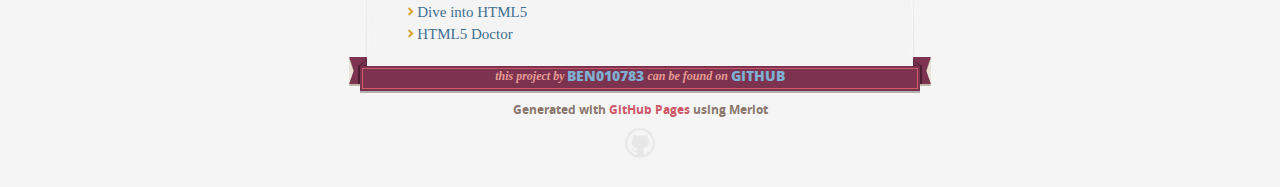
==== commit 32ae87fa: "Added audio and video examples" ====
--- a/index.html
+++ b/index.html
@@ -161,12 +161,53 @@
 
 </section>
 
+<section id="audio">
+<h3>
+<a name="audio" class="anchor" href="#audio"><span class="octicon octicon-link"></span></a>Audio</h3>
+
+<p>The <code>audio</code> element now allows native audio playback without the use of plugins. The src attribute defines the location of the content. This location can also be defined in a <code>source</code> element. The HTML5 spec allows multiple sources and the browser will try each source (in order) until the browser finds an audio source it can play.</p>
+
+<p>The preload attribute can have the value "none", "metadata", or "auto".  The none value does not preload the content, metadata just preloads the metadata, and auto lets the browser decide whether or not to preload the content file.</p>
+
+<p>The controls, autoplay, and loop boolean attributes define whether or not the audio should display controls, begin playing automatically, and play repeatedly, respectively.</p>
+
+<p>The muted boolean attribute indicates whether or not the audio should be initially silenced (default is false). The volume attribute indicates the playback volume of the audio. The range for volume goes from 0.0 (silent) to 1.0 (loudest).</p>
+
+<pre><code>&lt;audio controls preload="auto" autoplay&gt;
+	&lt;source src="music.mp3" /&gt;
+	&lt;source src="music.ogg" /&gt;
+	&lt;p&gt;Your browser does not support native audio.&lt;/p&gt;
+&lt;/audio&gt;</code></pre>
+
+</section>
+
+<section id="video">
+<h3>
+<a name="video" class="anchor" href="#video"><span class="octicon octicon-link"></span></a>Video</h3>
+
+<p>The <code>video</code> element now allows native video playback without needing to use plugins (like Flash). The video element simplifies the syntax for embedding videos and aims to make it easier to show videos across many browsers. The src attribute defines the location of the content. This location can also be defined in a <code>source</code> element nested in the video element.</p>
+
+<p>The (optional) height and width attributes define the height and width of the video in CSS pixels. The poster attribute is a URL indicating a poster frame to show until the user plays or seeks. If this attribute isn't specified, nothing will be displayed until the first frame of the video is available.</p>
+
+<p>The preload attribute can have the value "none", "metadata", or "auto".  The none value does not preload the content, metadata just preloads the metadata, and auto lets the browser decide whether or not to preload the content file. If the preload is not set, the default value is browser-defined.</p>
+
+<p>The controls, autoplay, and loop boolean attributes define whether or not the audio should display controls, begin playing automatically, and play repeatedly, respectively.</p>
+
+<p>The muted boolean attribute indicates whether or not the audio should be initially silenced (default is false).</p>
+
+<pre><code>&lt;video src="movie.mp4" controls width="480" height="360"&gt;	
+	&lt;p&gt;Your browser does not support native video.&lt;/p&gt;
+&lt;/video&gt;</code></pre>
+
+</section>
+
 <section id="demos">
 <h3>
 <a name="demos" class="anchor" href="#demos"><span class="octicon octicon-link"></span></a>Demos</h3>
 
 <ul>
 <li><a href="./forms.html">Forms</a></li>
+<li><a href="./multimedia.html">Multimedia</a></li>
 </ul>
 </section>
 
--- a/stylesheets/mobile.css
+++ b/stylesheets/mobile.css
@@ -512,3 +512,38 @@
 .cc_label {
   width: 200px;
 }
+
+.canvas_controls {
+  width: 320px;
+}
+
+.canvas_draw {
+  width: 320px;
+}
+
+.geo_controls, .show_map, .start_progress {
+  width: 270px;
+}
+
+.canvas_color_picker {
+  width: 80px;
+}
+
+.canvas_opacity_picker {
+  width: 160px;
+}
+
+.canvas_color_picker, .geo_coord {
+  font-size: 16px;
+  height:24px;
+}
+
+.task_progress {
+  margin-bottom: 8px;
+  margin-left: 60px;
+  width: 220px;
+}
+
+.multi_controls {
+  padding-top: 65px;
+}
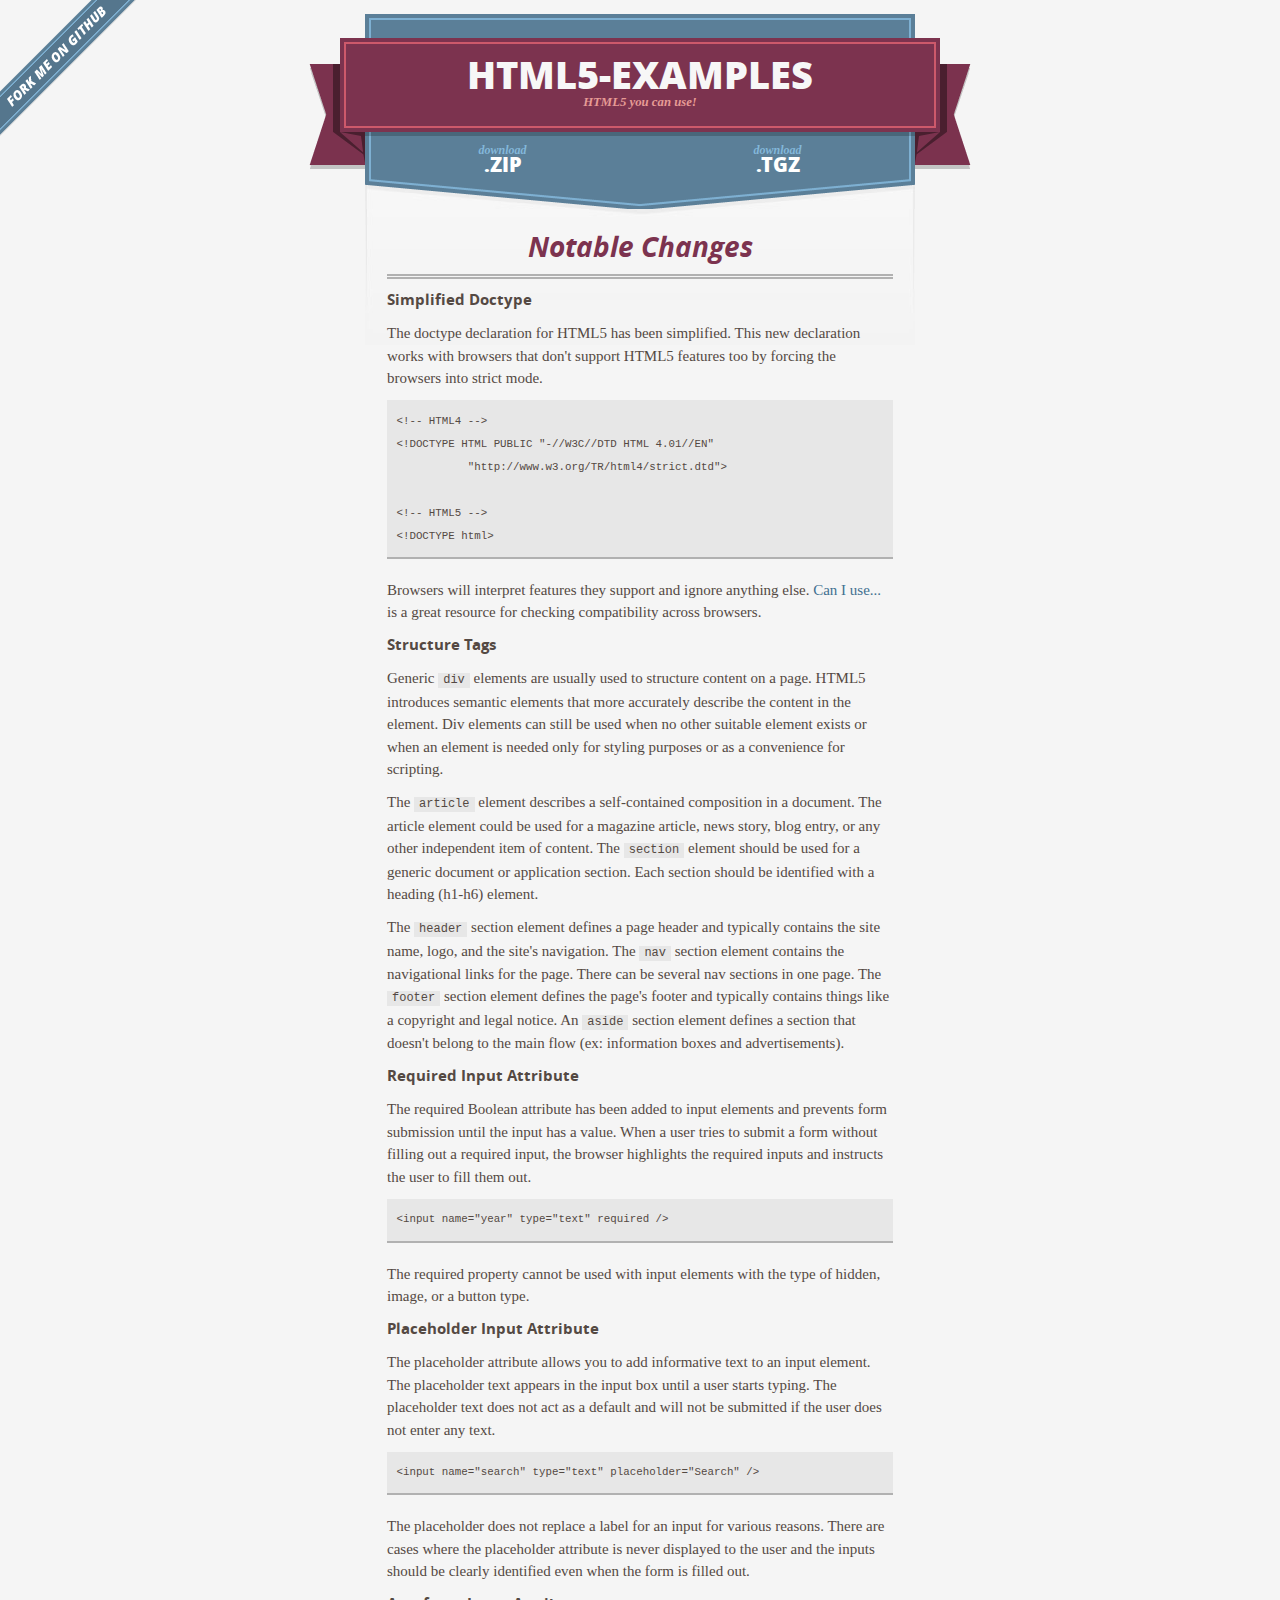
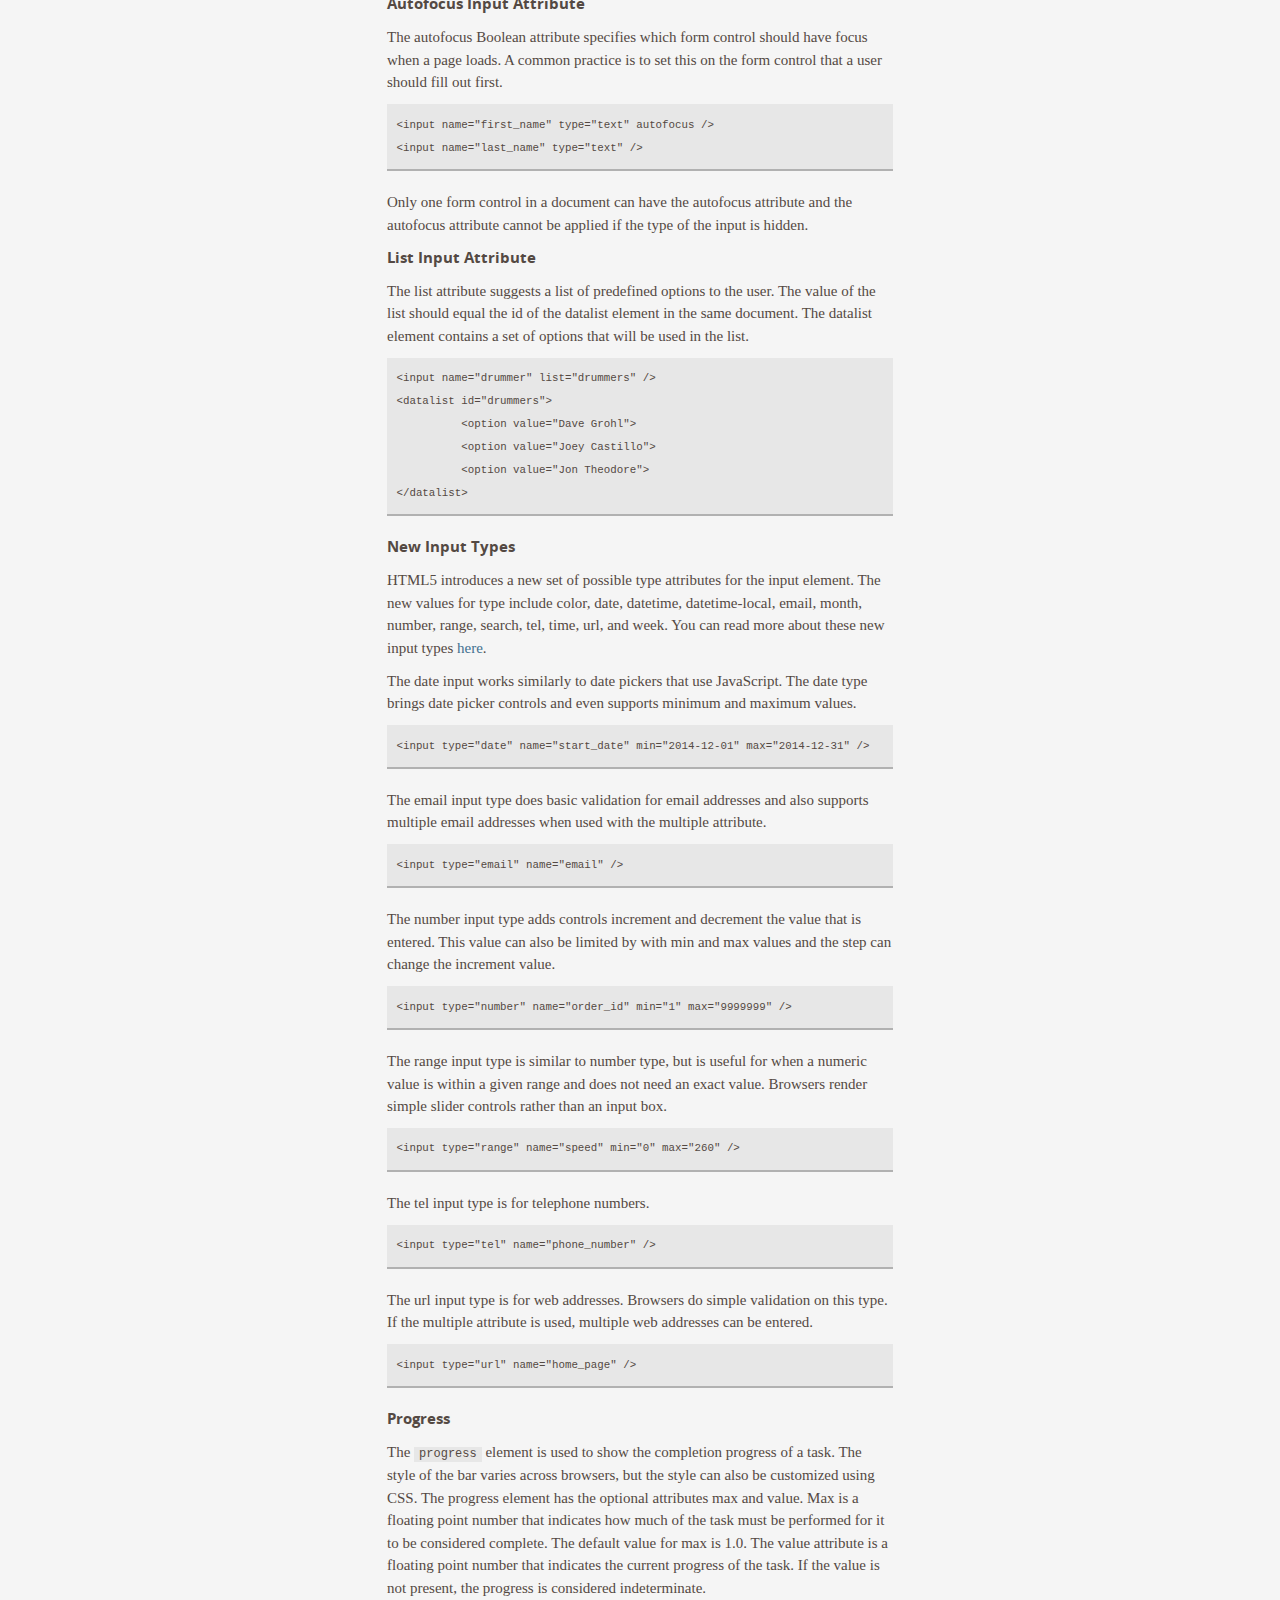
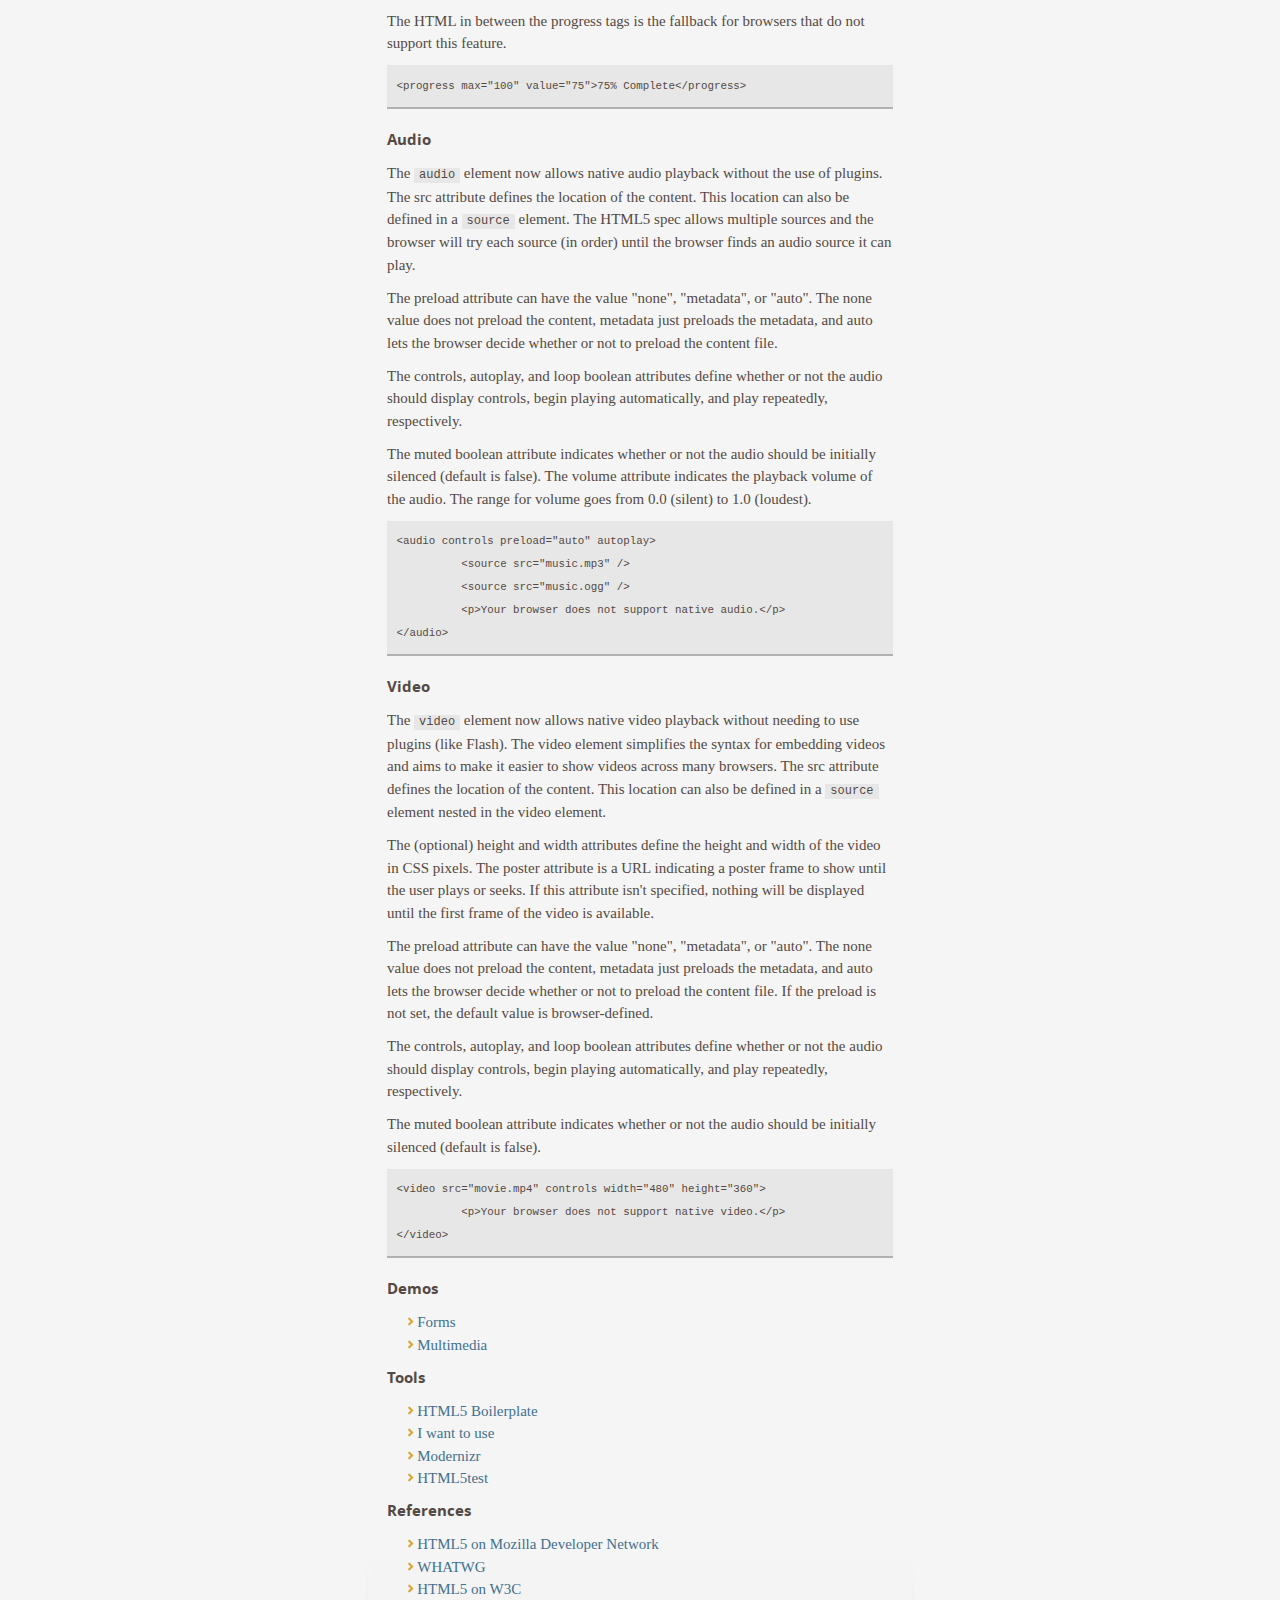
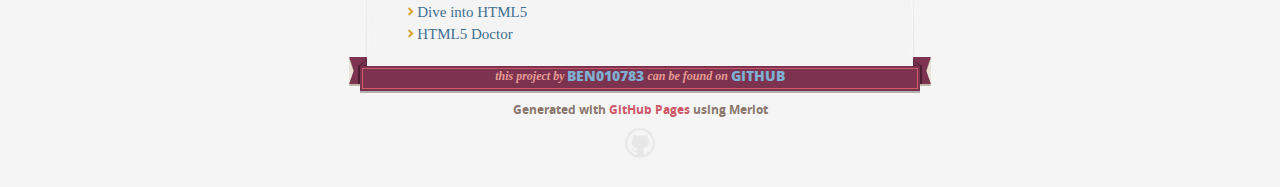
==== commit 9cddc6d1: "Fixed a set of typos in the main page" ====
--- a/index.html
+++ b/index.html
@@ -69,7 +69,7 @@
 
 <p>Generic <code>div</code> elements are usually used to structure content on a page. HTML5 introduces semantic elements that more accurately describe the content in the element. Div elements can still be used when no other suitable element exists or when an element is needed only for styling purposes or as a convenience for scripting.</p>
 
-<p>The <code>article</code> element describes a self-contained composition in a document. The article element could be used for a magazine article, news story, blog entry, or any other independent item of content. The <code>section</code> should be used for a generic document or application section. Each section should be identified with a heading (h1-h6) element.</p>
+<p>The <code>article</code> element describes a self-contained composition in a document. The article element could be used for a magazine article, news story, blog entry, or any other independent item of content. The <code>section</code> element should be used for a generic document or application section. Each section should be identified with a heading (h1-h6) element.</p>
 
 <p>The <code>header</code> section element defines a page header and typically contains the site name, logo, and the site's navigation. The <code>nav</code> section element contains the navigational links for the page.  There can be several nav sections in one page. The <code>footer</code> section element defines the page's footer and typically contains things like a copyright and legal notice. An <code>aside</code> section element defines a section that doesn't belong to the main flow (ex: information boxes and advertisements).</p>
 </section>
@@ -100,7 +100,7 @@
 <h3>
 <a name="input-autofocus" class="anchor" href="#input-autofocus"><span class="octicon octicon-link"></span></a>Autofocus Input Attribute</h3>
 
-<p>The autofocus Boolean attribute specifies which form control should have focus when a a page loads. A common practice is to set this on the form control that a user should fill out first.</p>
+<p>The autofocus Boolean attribute specifies which form control should have focus when a page loads. A common practice is to set this on the form control that a user should fill out first.</p>
 
 <pre><code>&lt;input name="first_name" type="text" autofocus /&gt;
 &lt;input name="last_name" type="text" /&gt;
@@ -113,7 +113,7 @@
 <h3>
 <a name="input-list" class="anchor" href="#input-list"><span class="octicon octicon-link"></span></a>List Input Attribute</h3>
 
-<p>The list attribute suggests a list of pre-defined options to the user. The value of the list should equal the id of the datalist element in the same document. The datalist element contains a set of options that will be used in the list.</p>
+<p>The list attribute suggests a list of predefined options to the user. The value of the list should equal the id of the datalist element in the same document. The datalist element contains a set of options that will be used in the list.</p>
 
 <pre><code>&lt;input name="drummer" list="drummers" /&gt;
 &lt;datalist id="drummers"&gt;
@@ -140,10 +140,10 @@
 <pre><code>&lt;input type="number" name="order_id" min="1" max="9999999" /&gt;</code></pre>
 
 <p>The range input type is similar to number type, but is useful for when a numeric value is within a given range and does not need an exact value. Browsers render simple slider controls rather than an input box.</p>
-<pre><code>&lt;input type="range" name"speed" min="0" max="260" /&gt;</code></pre>
+<pre><code>&lt;input type="range" name="speed" min="0" max="260" /&gt;</code></pre>
 
 <p>The tel input type is for telephone numbers.</p>
-<pre><code>&lt;input type="tel" name"phone_number" /&gt;</code></pre>
+<pre><code>&lt;input type="tel" name="phone_number" /&gt;</code></pre>
 
 <p>The url input type is for web addresses. Browsers do simple validation on this type. If the multiple attribute is used, multiple web addresses can be entered.</p>
 <pre><code>&lt;input type="url" name="home_page" /&gt;</code></pre>
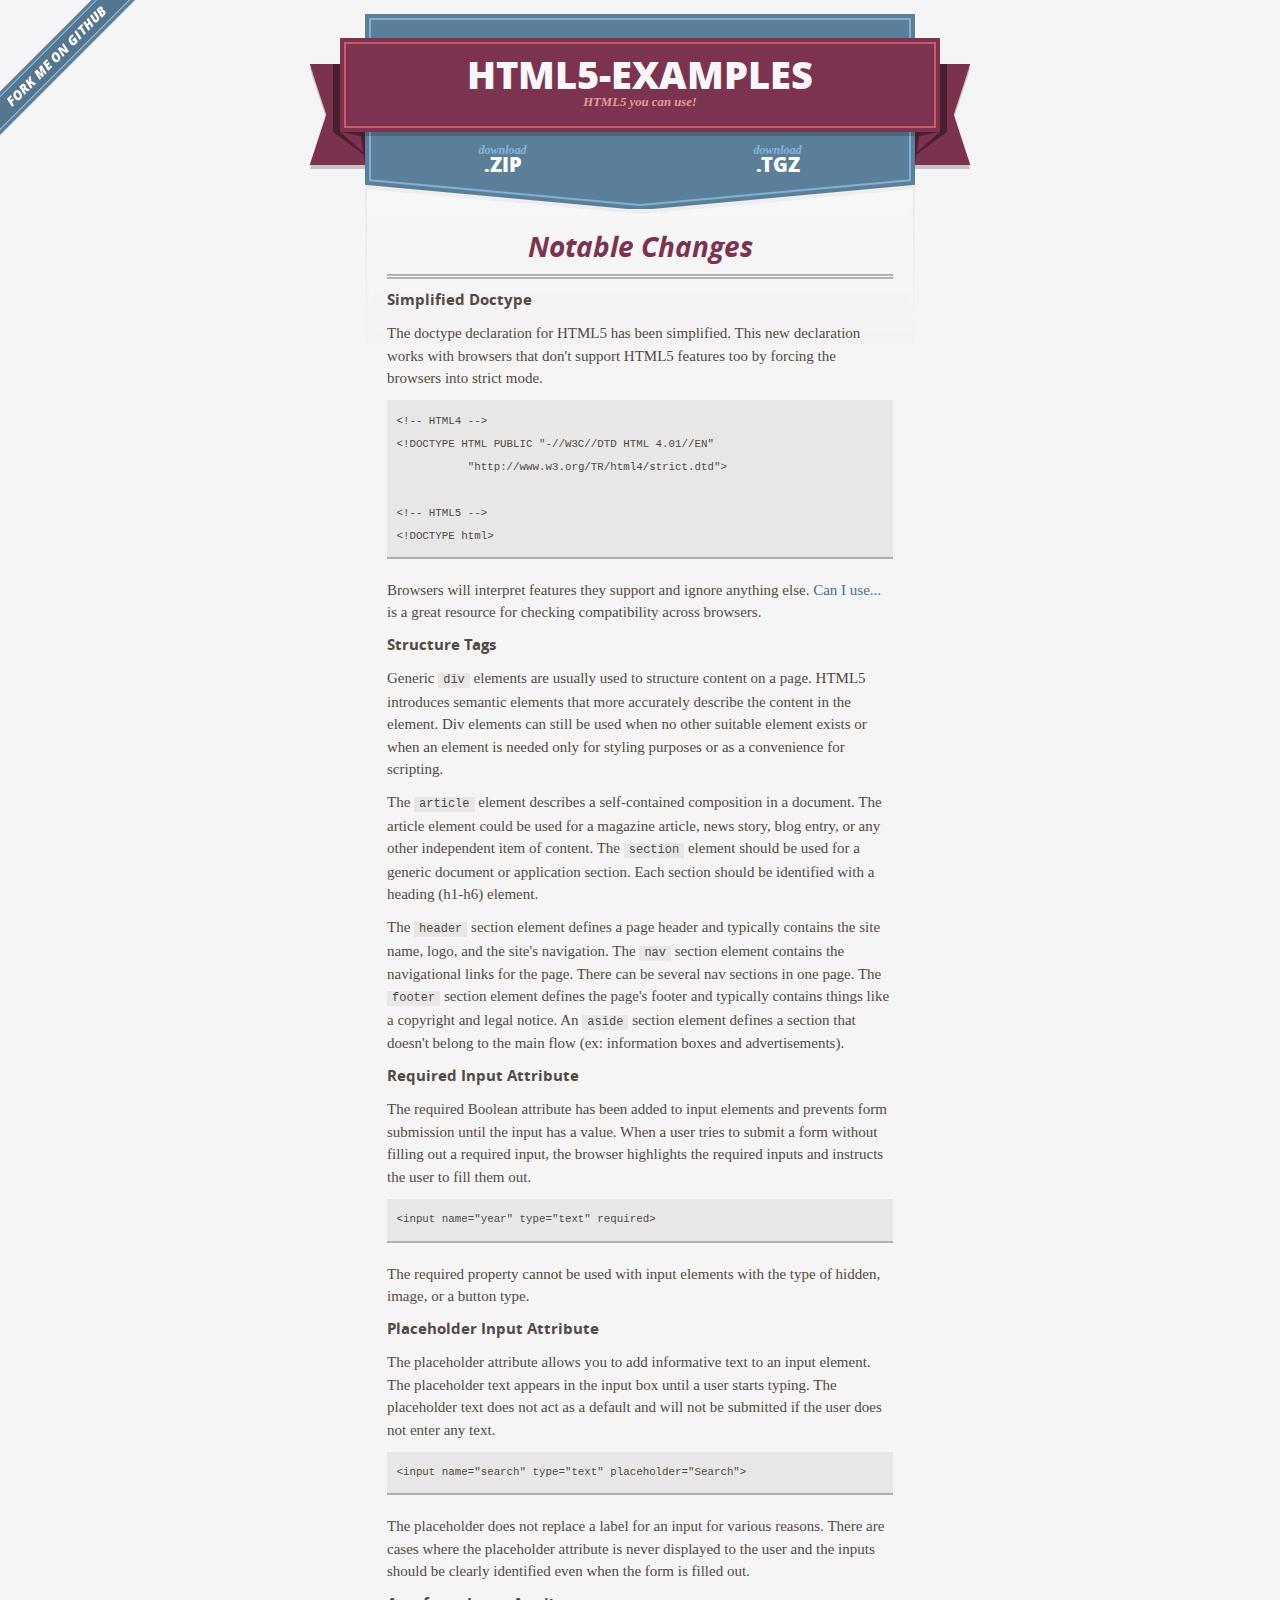
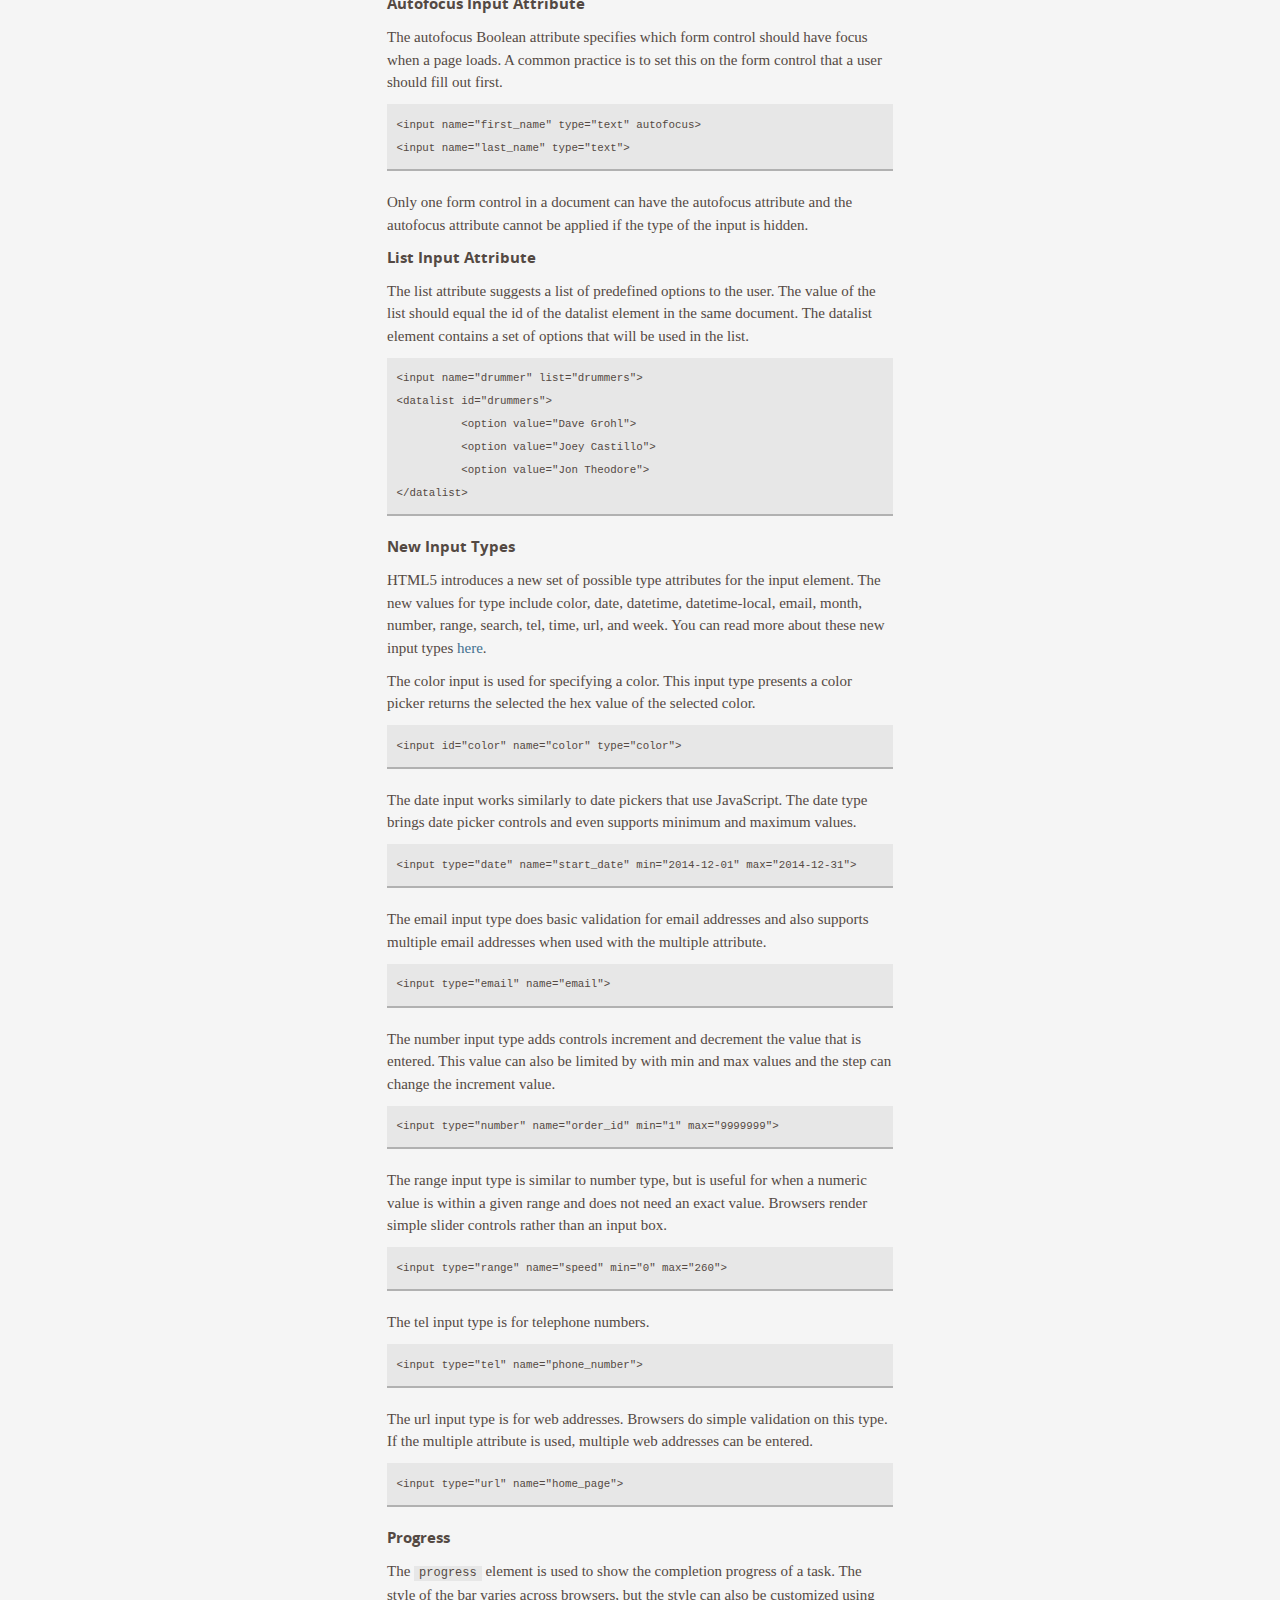
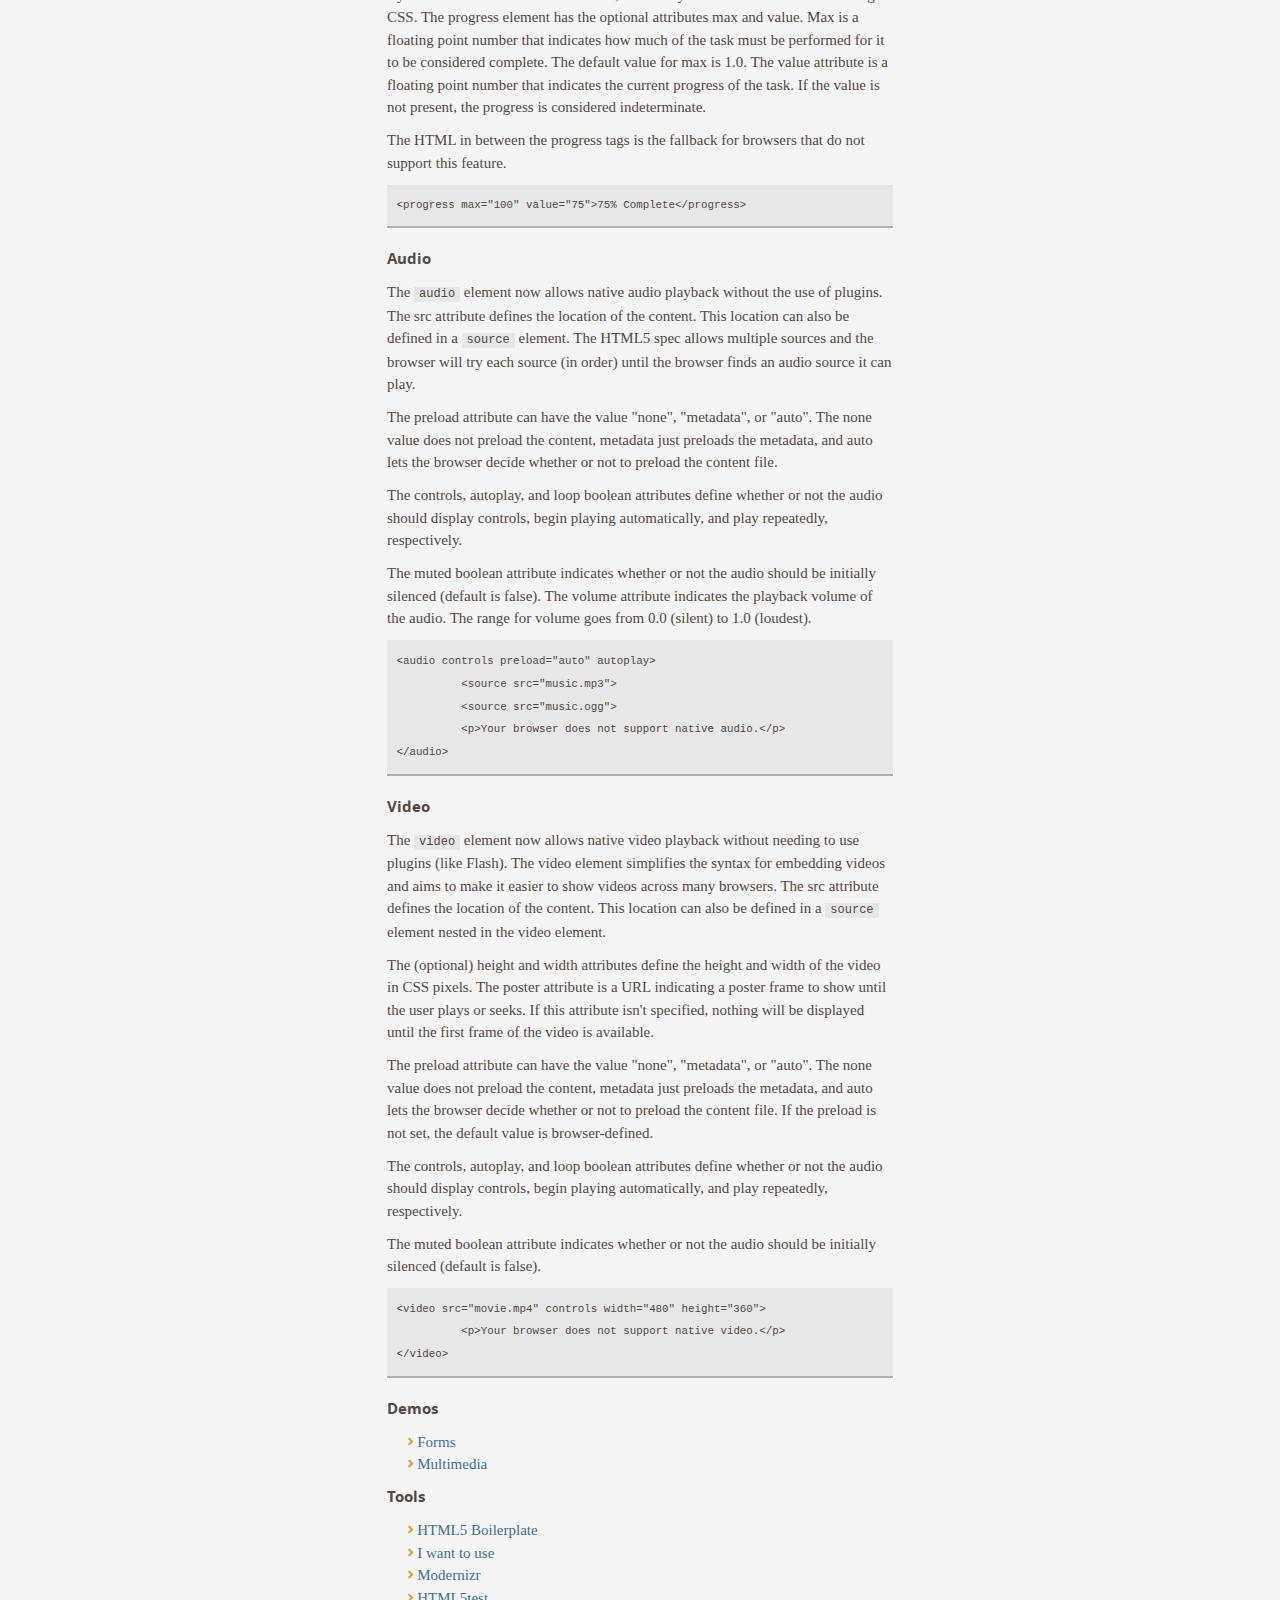
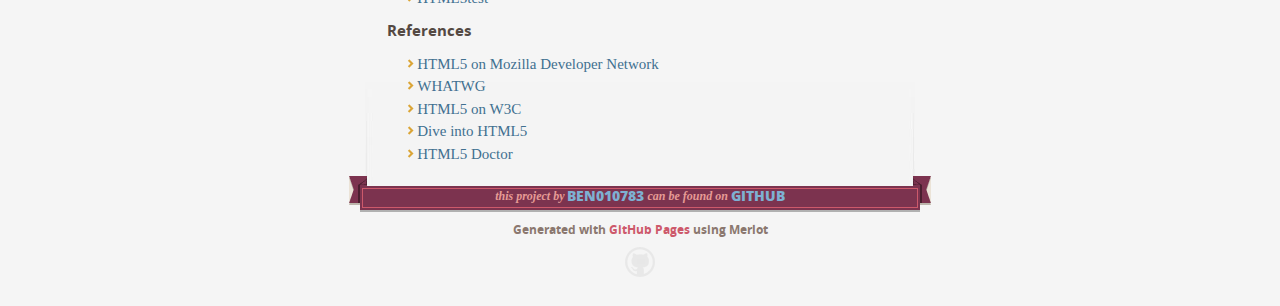
==== commit 6a08af2f: "Removed unnecessary end tags]" ====
--- a/index.html
+++ b/index.html
@@ -80,7 +80,7 @@
 
 <p>The required Boolean attribute has been added to input elements and prevents form submission until the input has a value. When a user tries to submit a form without filling out a required input, the browser highlights the required inputs and instructs the user to fill them out.</p>
 
-<pre><code>&lt;input name="year" type="text" required /&gt;</code></pre>
+<pre><code>&lt;input name="year" type="text" required&gt;</code></pre>
 
 <p>The required property cannot be used with input elements with the type of hidden, image, or a button type.</p>
 </section>
@@ -91,7 +91,7 @@
 
 <p>The placeholder attribute allows you to add informative text to an input element. The placeholder text appears in the input box until a user starts typing. The placeholder text does not act as a default and will not be submitted if the user does not enter any text.</p>
 
-<pre><code>&lt;input name="search" type="text" placeholder="Search" /&gt;</code></pre>
+<pre><code>&lt;input name="search" type="text" placeholder="Search"&gt;</code></pre>
 
 <p>The placeholder does not replace a label for an input for various reasons. There are cases where the placeholder attribute is never displayed to the user and the inputs should be clearly identified even when the form is filled out.</p>
 </section>
@@ -102,8 +102,8 @@
 
 <p>The autofocus Boolean attribute specifies which form control should have focus when a page loads. A common practice is to set this on the form control that a user should fill out first.</p>
 
-<pre><code>&lt;input name="first_name" type="text" autofocus /&gt;
-&lt;input name="last_name" type="text" /&gt;
+<pre><code>&lt;input name="first_name" type="text" autofocus&gt;
+&lt;input name="last_name" type="text"&gt;
 </code></pre>
 
 <p>Only one form control in a document can have the autofocus attribute and the autofocus attribute cannot be applied if the type of the input is hidden.</p>
@@ -115,7 +115,7 @@
 
 <p>The list attribute suggests a list of predefined options to the user. The value of the list should equal the id of the datalist element in the same document. The datalist element contains a set of options that will be used in the list.</p>
 
-<pre><code>&lt;input name="drummer" list="drummers" /&gt;
+<pre><code>&lt;input name="drummer" list="drummers"&gt;
 &lt;datalist id="drummers"&gt;
 	&lt;option value="Dave Grohl"&gt;
 	&lt;option value="Joey Castillo"&gt;
@@ -130,23 +130,26 @@
 
 <p>HTML5 introduces a new set of possible type attributes for the input element. The new values for type include color, date, datetime, datetime-local, email, month, number, range, search, tel, time, url, and week. You can read more about these new input types <a href="http://html5doctor.com/html5-forms-input-types/" target="_blank">here</a>.</p>
 
+<p>The color input is used for specifying a color. This input type presents a color picker returns the selected the hex value of the selected color.</p>
+<pre><code>&lt;input id="color" name="color" type="color"&gt;</code></pre>
+
 <p>The date input works similarly to date pickers that use JavaScript. The date type brings date picker controls and even supports minimum and maximum values.</p>
-<pre><code>&lt;input type="date" name="start_date" min="2014-12-01" max="2014-12-31" /&gt;</code></pre>
+<pre><code>&lt;input type="date" name="start_date" min="2014-12-01" max="2014-12-31"&gt;</code></pre>
 
 <p>The email input type does basic validation for email addresses and also supports multiple email addresses when used with the multiple attribute.</p>
-<pre><code>&lt;input type="email" name="email" /&gt;</code></pre>
+<pre><code>&lt;input type="email" name="email"&gt;</code></pre>
 
 <p>The number input type adds controls increment and decrement the value that is entered.  This value can also be limited by with min and max values and the step can change the increment value.</p>
-<pre><code>&lt;input type="number" name="order_id" min="1" max="9999999" /&gt;</code></pre>
+<pre><code>&lt;input type="number" name="order_id" min="1" max="9999999"&gt;</code></pre>
 
 <p>The range input type is similar to number type, but is useful for when a numeric value is within a given range and does not need an exact value. Browsers render simple slider controls rather than an input box.</p>
-<pre><code>&lt;input type="range" name="speed" min="0" max="260" /&gt;</code></pre>
+<pre><code>&lt;input type="range" name="speed" min="0" max="260"&gt;</code></pre>
 
 <p>The tel input type is for telephone numbers.</p>
-<pre><code>&lt;input type="tel" name="phone_number" /&gt;</code></pre>
+<pre><code>&lt;input type="tel" name="phone_number"&gt;</code></pre>
 
 <p>The url input type is for web addresses. Browsers do simple validation on this type. If the multiple attribute is used, multiple web addresses can be entered.</p>
-<pre><code>&lt;input type="url" name="home_page" /&gt;</code></pre>
+<pre><code>&lt;input type="url" name="home_page"&gt;</code></pre>
 </section>
 
 <section id="progress">
@@ -174,8 +177,8 @@
 <p>The muted boolean attribute indicates whether or not the audio should be initially silenced (default is false). The volume attribute indicates the playback volume of the audio. The range for volume goes from 0.0 (silent) to 1.0 (loudest).</p>
 
 <pre><code>&lt;audio controls preload="auto" autoplay&gt;
-	&lt;source src="music.mp3" /&gt;
-	&lt;source src="music.ogg" /&gt;
+	&lt;source src="music.mp3"&gt;
+	&lt;source src="music.ogg"&gt;
 	&lt;p&gt;Your browser does not support native audio.&lt;/p&gt;
 &lt;/audio&gt;</code></pre>
 
